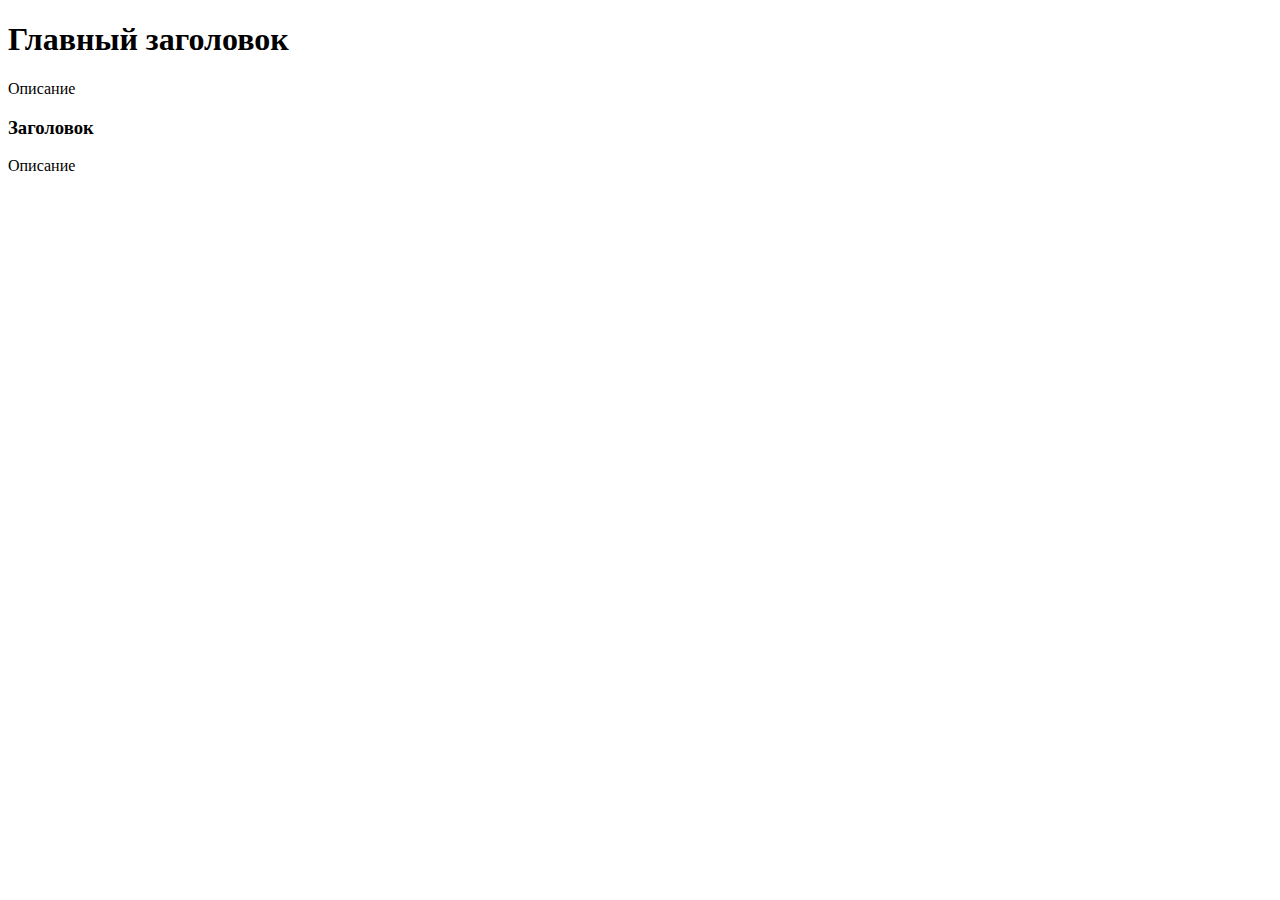
==== index.html @ 1e06ec3f "init commit" ====
<!DOCTYPE html>
<html lang="en">
<head>
    <meta charset="UTF-8">
    <title>Привет мир</title>
</head>
<body>
    <main>
        <div>
            <h1>Главный заголовок</h1>
            <p>Описание</p>
        </div>
        <div>
            <h3>Заголовок</h3>
            <p>Описание</p>
        </div>
    </main>
</body>
</html>
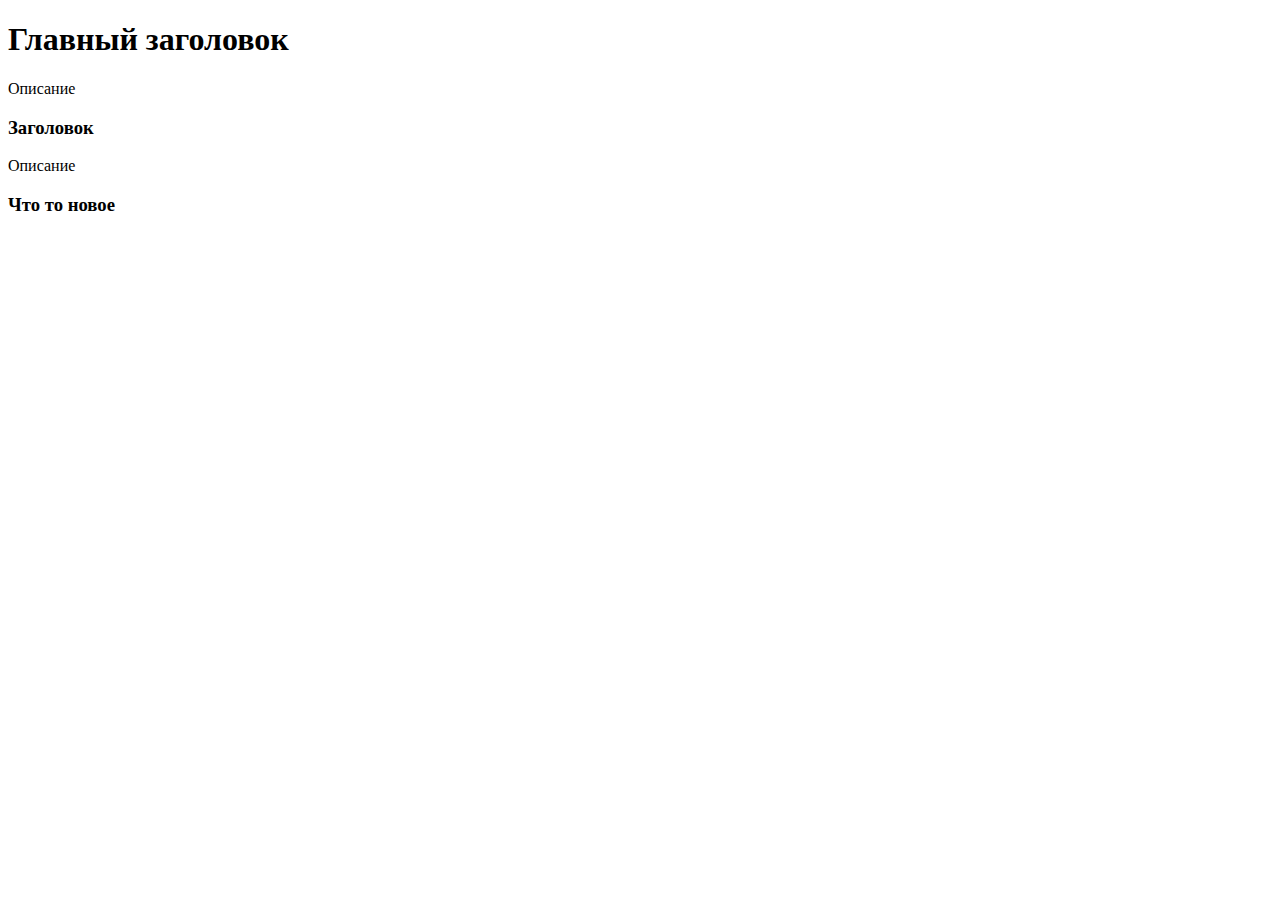
==== commit 3a390c51: "new changes" ====
--- a/index.html
+++ b/index.html
@@ -14,6 +14,7 @@
             <h3>Заголовок</h3>
             <p>Описание</p>
         </div>
+        <h3>Что то новое</h3>
     </main>
 </body>
 </html>
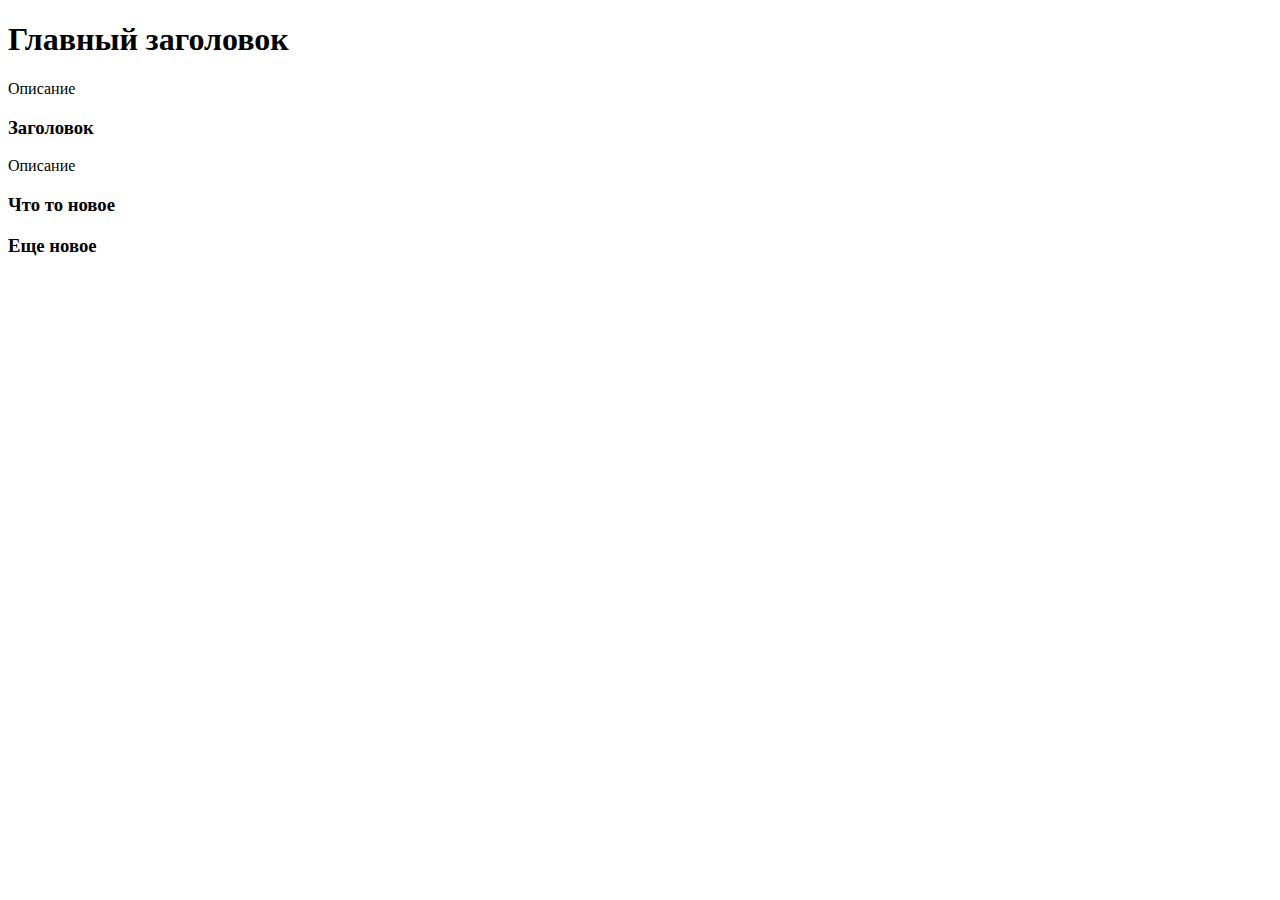
==== commit 3d33e3bf: "changes" ====
--- a/index.html
+++ b/index.html
@@ -15,6 +15,7 @@
             <p>Описание</p>
         </div>
         <h3>Что то новое</h3>
+        <h3>Еще новое</h3>
     </main>
 </body>
 </html>
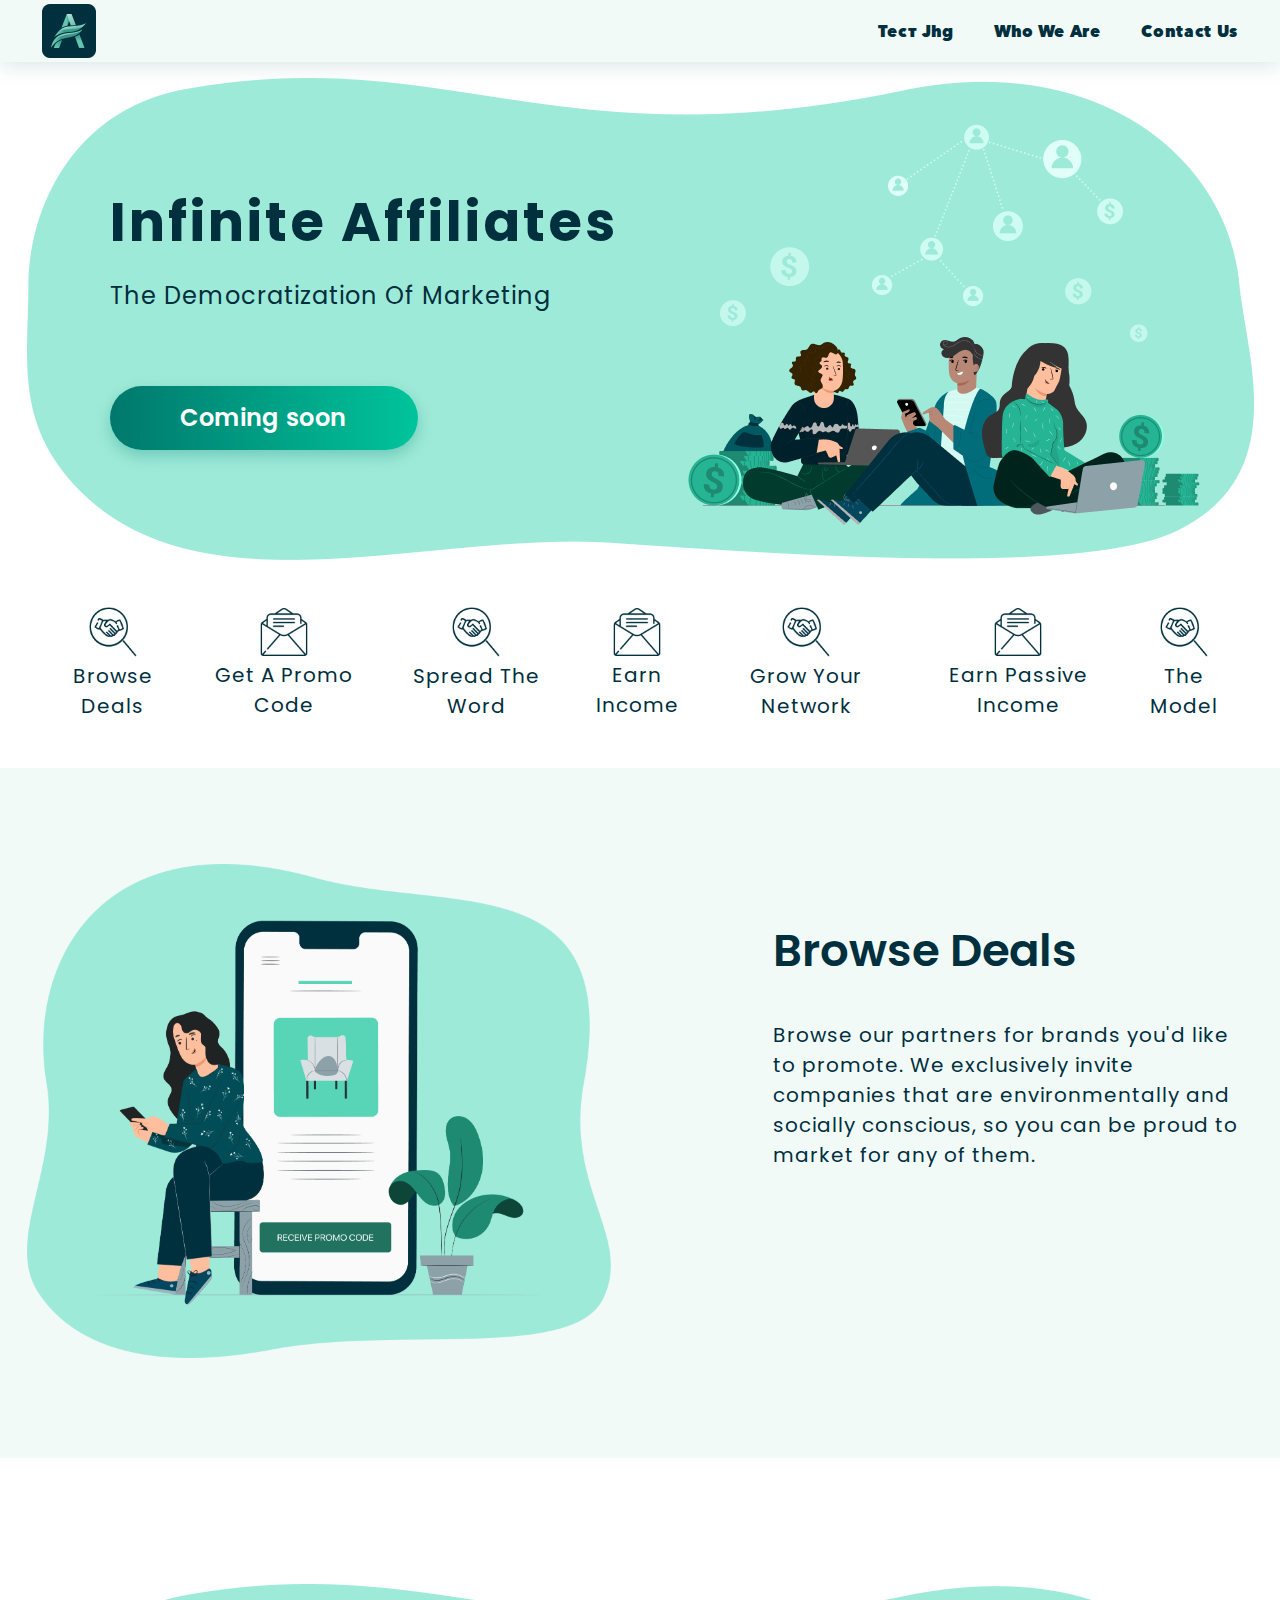
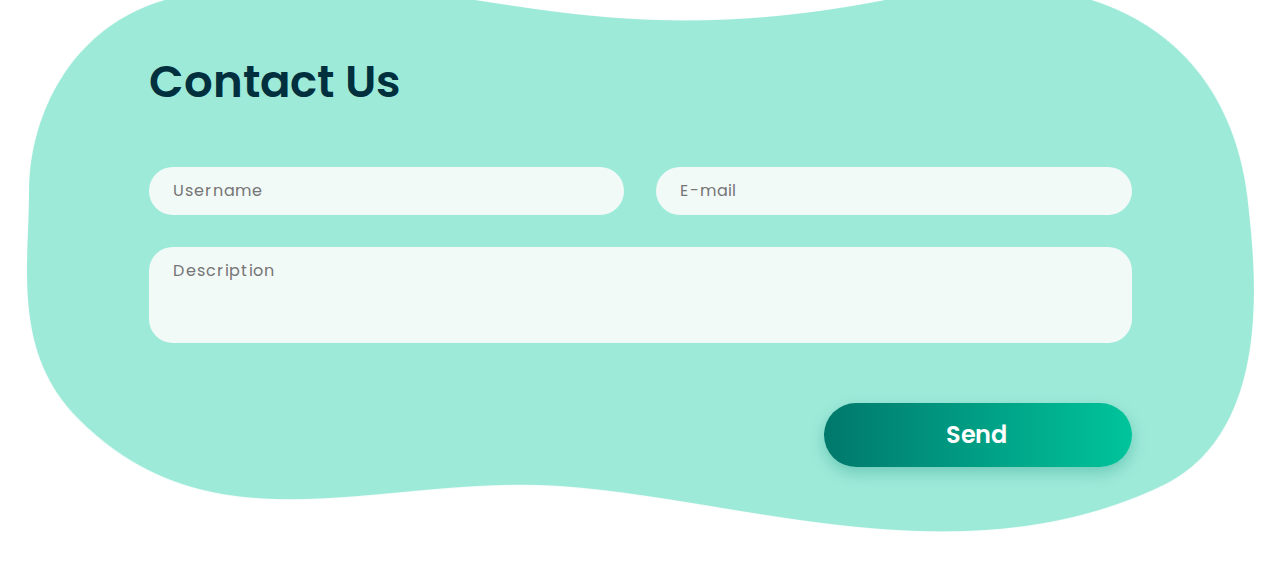
==== commit 26486104: "add templates and fonts" ====
--- a/index.html
+++ b/index.html
@@ -2,20 +2,162 @@
 <html lang="en">
 <head>
     <meta charset="UTF-8">
-    <title>Привет мир</title>
+    <meta name="viewport" content="width=device-width, initial-scale=1.0">
+    <title>Test Landing</title>
+    <link rel="stylesheet" href="./css/fonts.css">
+    <link href="https://fonts.googleapis.com/css2?family=Anton&family=Poppins:wght@300;500;600&display=swap" rel="stylesheet">
+    <link rel="stylesheet" href="./css/styles.css">
 </head>
 <body>
-    <main>
-        <div>
-            <h1>Главный заголовок</h1>
-            <p>Описание</p>
+<header class="header">
+    <div class="wrapper">
+        <div class="image-box">
+            <img src="./images/logo-sub.png" alt="site logo">
         </div>
-        <div>
-            <h3>Заголовок</h3>
-            <p>Описание</p>
+        <nav class="navigation">
+            <ul class="menu">
+                <li class="item">
+                    <a href="#" class="link">Тест jhg</a>
+                </li>
+                <li class="item">
+                    <a href="#" class="link">Who we are</a>
+                </li>
+                <li class="item">
+                    <a href="#" class="link">Contact Us</a>
+                </li>
+            </ul>
+        </nav>
+    </div>
+</header>
+
+<main>
+    <section class="promo">
+        <div class="promo__container">
+            <div class="promo__information">
+                <h1 class="promo__title">Infinite Affiliates</h1>
+                <p class="promo__description">The democratization of marketing</p>
+                <button class="promo__action">Coming soon</button>
+            </div>
+            <div class="promo__nav-elems">
+                <div class="promo__elem">
+                    <div class="promo__image-box">
+                        <img src="./images/promo/elem1.png" alt="button nav">
+                    </div>
+                    <div class="promo__elem-description">
+                        Browse deals
+                    </div>
+                </div>
+                <div class="promo__elem">
+                    <div class="promo__image-box">
+                        <img src="./images/promo/elem2.png" alt="button nav">
+                    </div>
+                    <div class="promo__elem-description">
+                        Get a promo code
+                    </div>
+                </div>
+                <div class="promo__elem">
+                    <div class="promo__image-box">
+                        <img src="./images/promo/elem1.png" alt="button nav">
+                    </div>
+                    <div class="promo__elem-description">
+                        Spread the word
+                    </div>
+                </div>
+                <div class="promo__elem">
+                    <div class="promo__image-box">
+                        <img src="./images/promo/elem2.png" alt="button nav">
+                    </div>
+                    <div class="promo__elem-description">
+                        Earn income
+                    </div>
+                </div>
+                <div class="promo__elem">
+                    <div class="promo__image-box">
+                        <img src="./images/promo/elem1.png" alt="button nav">
+                    </div>
+                    <div class="promo__elem-description">
+                        Grow your network
+                    </div>
+                </div>
+                <div class="promo__elem">
+                    <div class="promo__image-box">
+                        <img src="./images/promo/elem2.png" alt="button nav">
+                    </div>
+                    <div class="promo__elem-description">
+                        Earn Passive Income
+                    </div>
+                </div>
+                <div class="promo__elem">
+                    <div class="promo__image-box">
+                        <img src="./images/promo/elem1.png" alt="button nav">
+                    </div>
+                    <div class="promo__elem-description">
+                        The Model
+                    </div>
+                </div>
+            </div>
         </div>
-        <h3>Что то новое</h3>
-        <h3>Еще новое</h3>
-    </main>
+    </section>
+    <section class="services">
+        <div class="services__container">
+            <div class="services__elem">
+                <div class="services__image-wrap">
+                    <img class="services__image" src="./images/services/services1.png" alt="service image">
+                </div>
+                <div class="services__elem-promo">
+                    <h3 class="services__elem-title">Browse deals</h3>
+                    <p class="services__elem-description">Browse our partners for brands you'd like to promote.
+                        We exclusively invite companies that are environmentally and socially conscious, so you can
+                        be proud to market for any of them.</p>
+                </div>
+            </div>
+        </div>
+    </section>
+    <section class="callback">
+        <div class="callback__container">
+            <form class="callback__action">
+                <h3 class="callback__title">Contact us</h3>
+                <div class="callback__box">
+                    <input type="text" placeholder="Username" class="callback__field">
+                    <input type="email" placeholder="E-mail" class="callback__field">
+                </div>
+                <textarea class="callback__area" placeholder="Description"></textarea>
+                <div class="callback__checkboxes">
+                    <input type="checkbox">
+                    <input type="checkbox">
+                    <input type="checkbox">
+                    <input type="checkbox">
+                </div>
+                <div class="callback__radios">
+                    <input type="radio" name="radio">
+                    <input type="radio" name="radio">
+                    <input type="radio" name="radio">
+                    <input type="radio" name="radio">
+                </div>
+                <div class="callback__btn-wrap">
+                    <input class="callback__submit" disabled type="submit" value="Send">
+                </div>
+            </form>
+<!--            <form class="form2">-->
+<!--                <p>Check the social media sites you use.</p>-->
+<!--                <input type="checkbox" id="fb" name="answer1" checked value="Facebook">-->
+<!--                <label for="fb"><span></span>Facebook</label>-->
+<!--                <br>-->
+<!--                <input type="checkbox" id="tw" name="answer1" value="Twitter">-->
+<!--                <label for="tw"><span></span>Twitter</label>-->
+<!--                <br>-->
+<!--                <input type="checkbox" id="in" name="answer1" value="LinkedIn">-->
+<!--                <label for="in"><span></span>LinkedIn</label>-->
+
+<!--                <p>Can you speak more than one language?</p>-->
+<!--                <input type="radio" id="yes" name="answer2" value="Yes">-->
+<!--                <label for="yes"><span></span>Yes</label>-->
+<!--                <br>-->
+<!--                <input type="radio" id="no" name="answer2" value="No">-->
+<!--                <label for="no"><span></span>No</label>-->
+<!--            </form>-->
+        </div>
+    </section>
+</main>
 </body>
 </html>
--- a/css/fonts.css
+++ b/css/fonts.css
@@ -0,0 +1,26 @@
+@font-face {
+    font-family: 'Avenir-Regular';
+    src: url('../fonts/Avenir-Regular/AvenirNextCyr-Regular.woff2') format('woff2'),
+    url('../fonts/Avenir-Regular/AvenirNextCyr-Regular.woff') format('woff');
+    font-weight: normal;
+    font-style: normal;
+    font-display: swap;
+}
+
+@font-face {
+    font-family: 'Avenir-Bold';
+    src: url('../fonts/Avenir-Medium/AvenirNextCyr-Medium.woff2') format('woff2'),
+    url('../fonts/Avenir-Medium/AvenirNextCyr-Medium.woff') format('woff');
+    font-weight: normal;
+    font-style: normal;
+    font-display: swap;
+}
+
+@font-face {
+    font-family: 'Avenir-Extra';
+    src: url('../fonts/Avenir-Extra-Bold/AvenirNextCyr-Heavy.woff2') format('woff2'),
+    url('../fonts/Avenir-Extra-Bold/AvenirNextCyr-Heavy.woff') format('woff');
+    font-weight: normal;
+    font-style: normal;
+    font-display: swap;
+}
--- a/css/styles.css
+++ b/css/styles.css
@@ -0,0 +1,375 @@
+body {
+    margin: 0;
+}
+
+.header {
+    background: #F2FAF8;
+    box-shadow: 0 0 24px rgba(0, 97, 87, 0.2);
+}
+
+.wrapper {
+    display: flex;
+    justify-content: space-between;
+    align-items: center;
+    width: 1227px;
+    margin: 0 auto;
+    padding: 4px 15px;
+    box-sizing: border-box;
+}
+
+.image-box {
+    width: 54px;
+    height: 54px;
+}
+
+.image-box img {
+    width: 100%;
+    height: 100%;
+}
+
+.menu {
+    display: flex;
+    margin: 0;
+    padding: 0;
+    list-style: none;
+}
+
+.item {
+    margin-right: 40px;
+}
+
+.item:last-child {
+    margin-right: 0;
+}
+
+.link {
+    color: #002F3E;
+    font-family: 'Avenir-Extra', sans-serif;
+    font-style: normal;
+    font-size: 16px;
+    line-height: 24px;
+    letter-spacing: 0.35px;
+    text-transform: capitalize;
+    text-decoration: none;
+}
+
+table, td, th {
+    border: 1px solid black;
+}
+
+tr:nth-of-type(2n) {
+    background-color: red;
+}
+
+tr:nth-of-type(2n + 1) {
+    background-color: green;
+}
+
+tr:first-child {
+    background-color: transparent;
+}
+
+.for-table {
+    overflow:auto;
+}
+
+.for-table table {
+    width: 100%;
+}
+
+.promo__container {
+    width: 1227px;
+    margin: 0 auto;
+}
+
+.promo__information {
+    margin-top: 16px;
+    margin-bottom: 45px;
+    padding: 112px 83px;
+    box-sizing: border-box;
+    background-image: url("../images/promo/bg.png");
+    background-repeat: no-repeat;
+    background-size: contain;
+}
+
+.promo__title {
+    font-family: 'Poppins', sans-serif;
+    margin: 0 0 24px 0;
+    color: #002F3E;
+    font-style: normal;
+    font-weight: 700;
+    font-size: 54px;
+    line-height: 64px;
+    letter-spacing: 3px;
+}
+
+.promo__description {
+    font-family: 'Poppins', sans-serif;
+    margin: 0 0 72px 0;
+    color: #002F3E;
+    font-style: normal;
+    font-weight: 400;
+    font-size: 24px;
+    line-height: 36px;
+    letter-spacing: 1px;
+    text-transform: capitalize;
+}
+
+.promo__action {
+    display: flex;
+    align-items: center;
+    text-align: center;
+    width: 308px;
+    padding: 17px 70px;
+    box-sizing: border-box;
+    border: none;
+    background: linear-gradient(90deg, #006A63 -18.66%, #00D2A4 118.08%);
+    box-shadow: 0 6px 15px rgba(2, 128, 108, 0.3);
+    border-radius: 32px;
+    font-family: 'Poppins', sans-serif;
+    font-style: normal;
+    font-weight: 600;
+    font-size: 24px;
+    line-height: 30px;
+    letter-spacing: 0.35px;
+    color: #FFFFFF;
+}
+
+.promo__nav-elems {
+    display: flex;
+    justify-content: space-between;
+    align-items: center;
+    margin-bottom: 47px;
+    padding: 0 14px;
+    box-sizing: border-box;
+}
+
+.promo__elem {
+    display: flex;
+    flex-direction: column;
+    align-items: center;
+}
+
+.promo__image-box {
+    width: 48px;
+}
+
+.promo__image-box img {
+    width: 100%;
+}
+
+.promo__elem-description {
+    color: #002F3E;
+    font-family: 'Poppins', sans-serif;
+    font-style: normal;
+    font-weight: 400;
+    font-size: 20px;
+    line-height: 30px;
+    text-align: center;
+    letter-spacing: 1px;
+    text-transform: capitalize;
+}
+
+.services {
+    background: #F2FAF8;
+    padding: 96px 0;
+}
+
+.services__container {
+    max-width: 1227px;
+    width: 100%;
+    margin: 0 auto;
+}
+
+.services__elem {
+    display: flex;
+    justify-content: space-between;
+}
+
+.services__image-wrap {
+    width: 584px;
+}
+
+.services__image {
+    width: 100%;
+    transition: all 1s;
+}
+
+.services__image:hover {
+    transition: all 1s;
+    filter: grayscale(100%);
+}
+
+.services__elem-promo {
+    margin-top: 58px;
+    width: 481px;
+}
+
+.services__elem-title {
+    margin: 0 0 40px 0;
+    color: #002F3E;
+    font-family: 'Poppins', sans-serif;
+    font-style: normal;
+    font-weight: 600;
+    font-size: 45px;
+    line-height: 58px;
+    text-transform: capitalize;
+}
+
+.services__elem-description {
+    margin: 0;
+    color: #002F3E;
+    font-family: 'Poppins', sans-serif;
+    font-style: normal;
+    font-weight: 400;
+    font-size: 20px;
+    line-height: 30px;
+    letter-spacing: 1px;
+}
+
+.callback {
+    margin-top: 126px;
+}
+
+.callback__container {
+    max-width: 1227px;
+    width: 100%;
+    margin: 0 auto;
+    padding: 69px 122px 113px;
+    box-sizing: border-box;
+    background-image: url("../images/callback/bg.png");
+    background-size: contain;
+    background-repeat: no-repeat;
+}
+
+.callback__title {
+    margin: 0 0 56px 0;
+    color: #002F3E;
+    font-family: 'Poppins', sans-serif;
+    font-style: normal;
+    font-weight: 600;
+    font-size: 45px;
+    line-height: 58px;
+    text-transform: capitalize;
+}
+
+.callback__box {
+    display: flex;
+    align-items: center;
+    margin-bottom: 32px;
+}
+
+.callback__field {
+    width: calc(50% - 16px);
+    height: 48px;
+    padding-left: 24px;
+    box-sizing: border-box;
+    background: #F2FAF8;
+    border-radius: 24px;
+    outline: none;
+    border: none;
+    margin-right: 32px;
+    color: #8CA1A8;
+    font-family: 'Poppins', sans-serif;
+    font-style: normal;
+    font-weight: 400;
+    font-size: 16px;
+    line-height: 24px;
+    letter-spacing: 1px;
+}
+
+.callback__field:last-child {
+    margin-right: 0;
+}
+
+.callback__area {
+    width: 100%;
+    height: 96px;
+    margin-bottom: 56px;
+    padding: 12px 24px;
+    box-sizing: border-box;
+    background: #F2FAF8;
+    border-radius: 24px;
+    color: #8CA1A8;
+    font-family: 'Poppins', sans-serif;
+    font-style: normal;
+    font-weight: 400;
+    font-size: 16px;
+    line-height: 24px;
+    letter-spacing: 1px;
+    border: none;
+    outline: none;
+    resize: none;
+}
+
+.callback__btn-wrap {
+    display: flex;
+    justify-content: flex-end;
+}
+
+.callback__submit {
+    width: 308px;
+    height: 64px;
+    background: linear-gradient(90deg, #006A63 -18.66%, #00D2A4 118.08%);
+    box-shadow: 0 6px 15px rgba(2, 128, 108, 0.3);
+    border-radius: 32px;
+    color: #FFFFFF;
+    font-family: 'Poppins';
+    font-style: normal;
+    font-weight: 600;
+    font-size: 24px;
+    line-height: 30px;
+    letter-spacing: 0.35px;
+    border: none;
+    outline: none;
+}
+
+.form2 {
+    background: rgb(60, 92, 170);
+    font-family: Open Sans, sans-serif;
+}
+p, label {
+    color: #fff;
+    font-size: 16pt;
+}
+
+/* Hide original inputs */
+input[type=checkbox], input[type=radio] {
+    display: none;
+}
+
+/* Checkboxes */
+input[type=checkbox] + label span {
+    border: 1px solid #fff;
+    font-size: 24pt;
+    display: inline-block;
+    width: 20px;
+    height: 20px;
+    line-height: 0.25em;
+    margin: 4px 8px 8px 8px;
+    padding: 2px;
+    text-align: center;
+    vertical-align: middle;
+}
+input[type=checkbox]:checked + label span::after {
+    content: "\2713";
+}
+
+/* Radio buttons */
+input[type=radio] + label span {
+    border: 1px solid #fff;
+    border-radius: 50%;
+    font-size: 40pt;
+    display: inline-block;
+    width: 20px;
+    height: 20px;
+    line-height: 0.35em;
+    margin: 4px 8px 8px 8px;
+    padding: 2px;
+    text-align: center;
+    vertical-align: middle;
+
+}
+input[type=radio]:checked + label span {
+    background: #fff;
+}
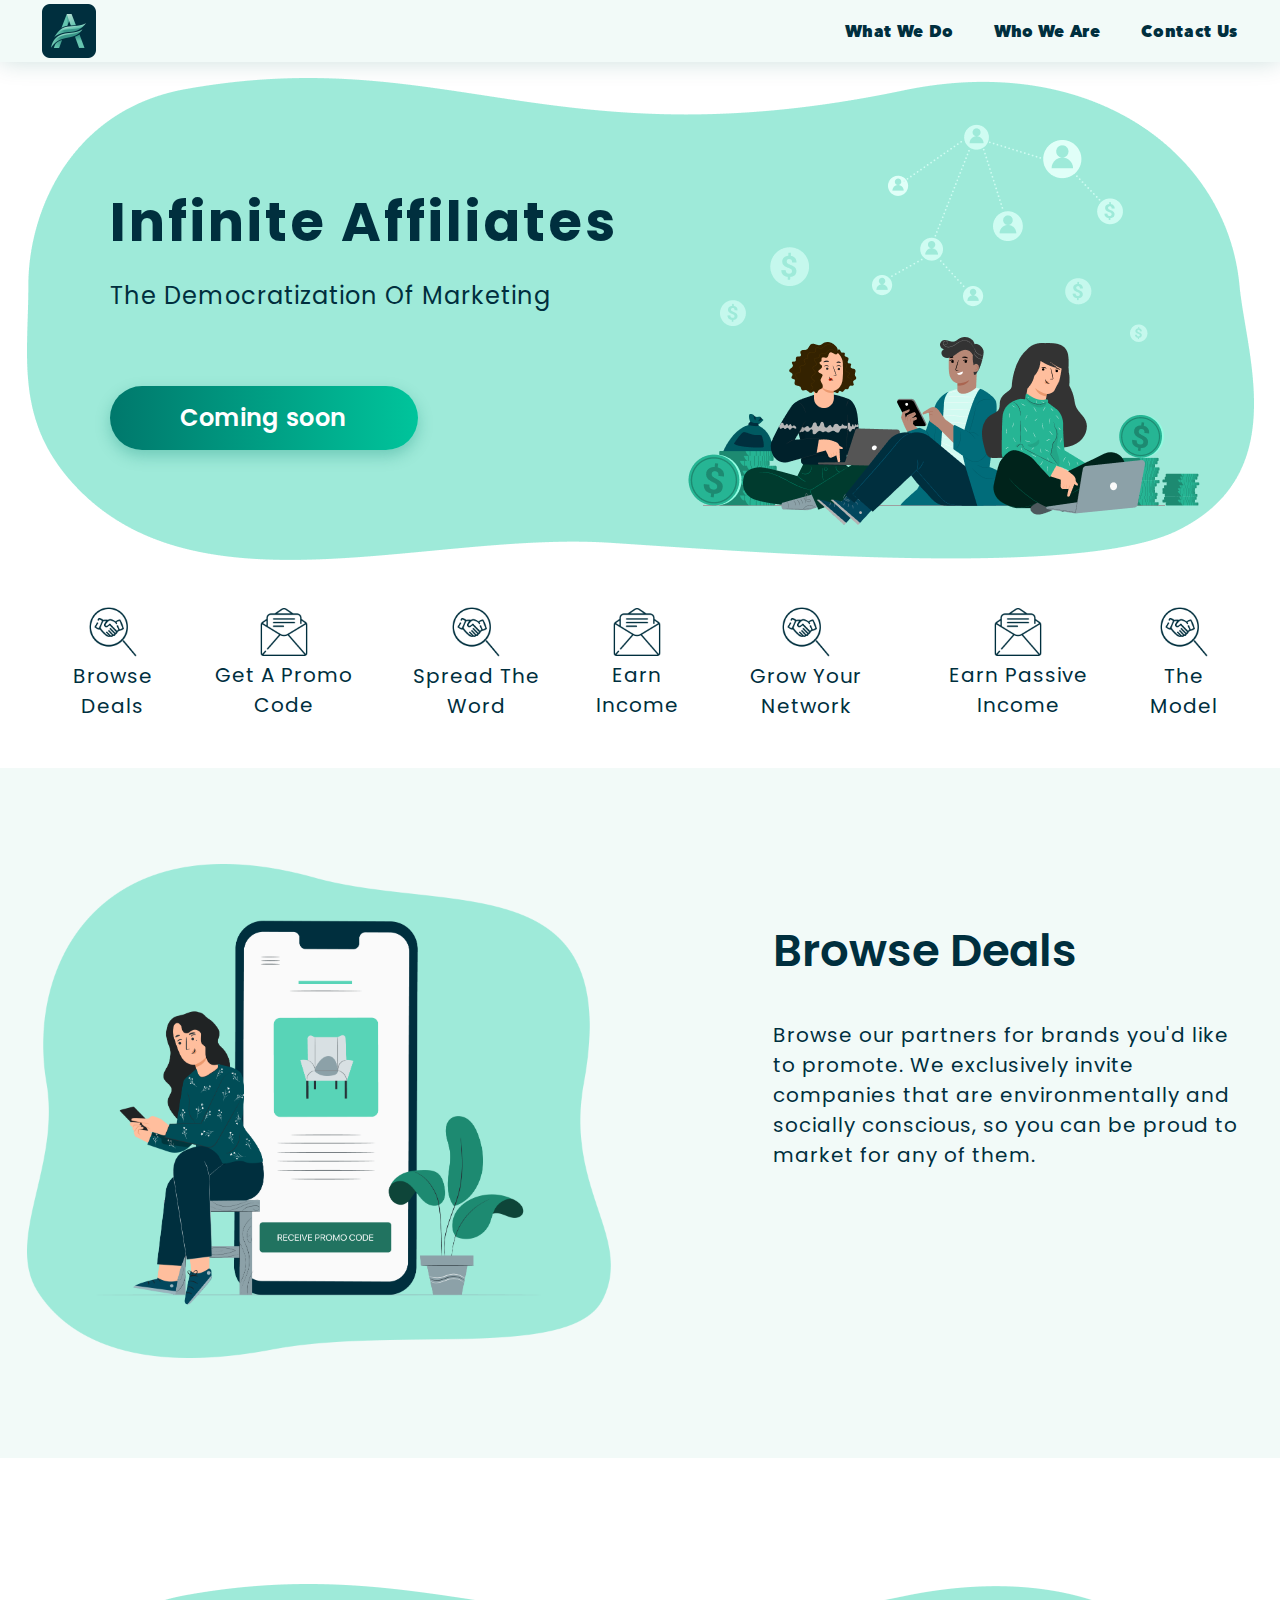
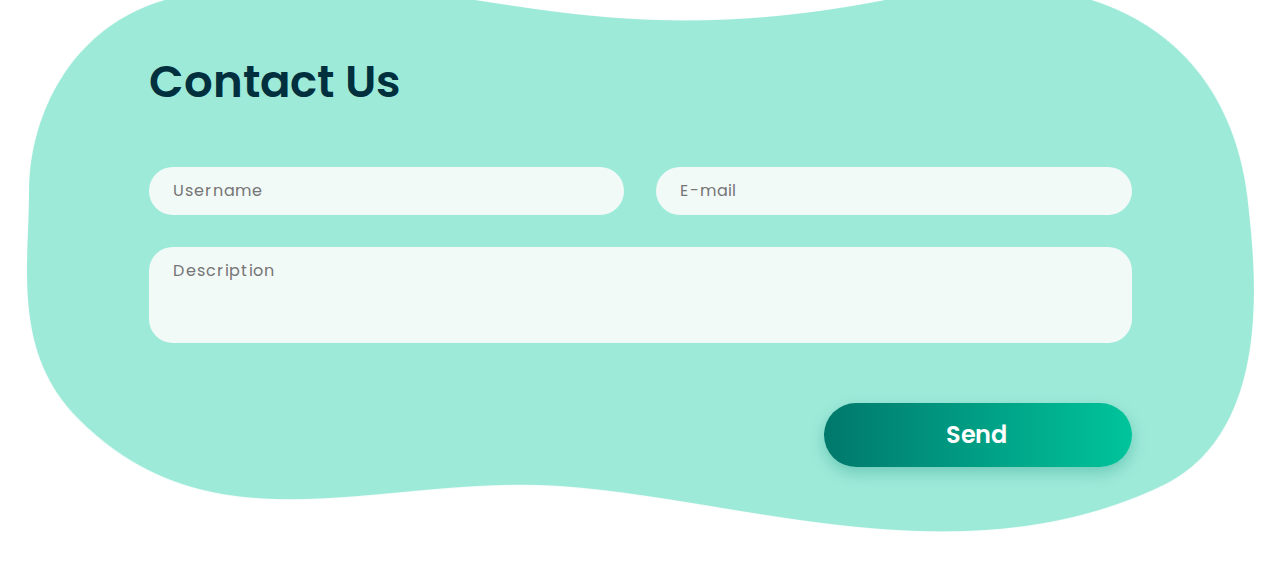
==== commit 2d0054b0: "fix header link" ====
--- a/index.html
+++ b/index.html
@@ -17,7 +17,7 @@
         <nav class="navigation">
             <ul class="menu">
                 <li class="item">
-                    <a href="#" class="link">Тест jhg</a>
+                    <a href="#" class="link">What we do</a>
                 </li>
                 <li class="item">
                     <a href="#" class="link">Who we are</a>
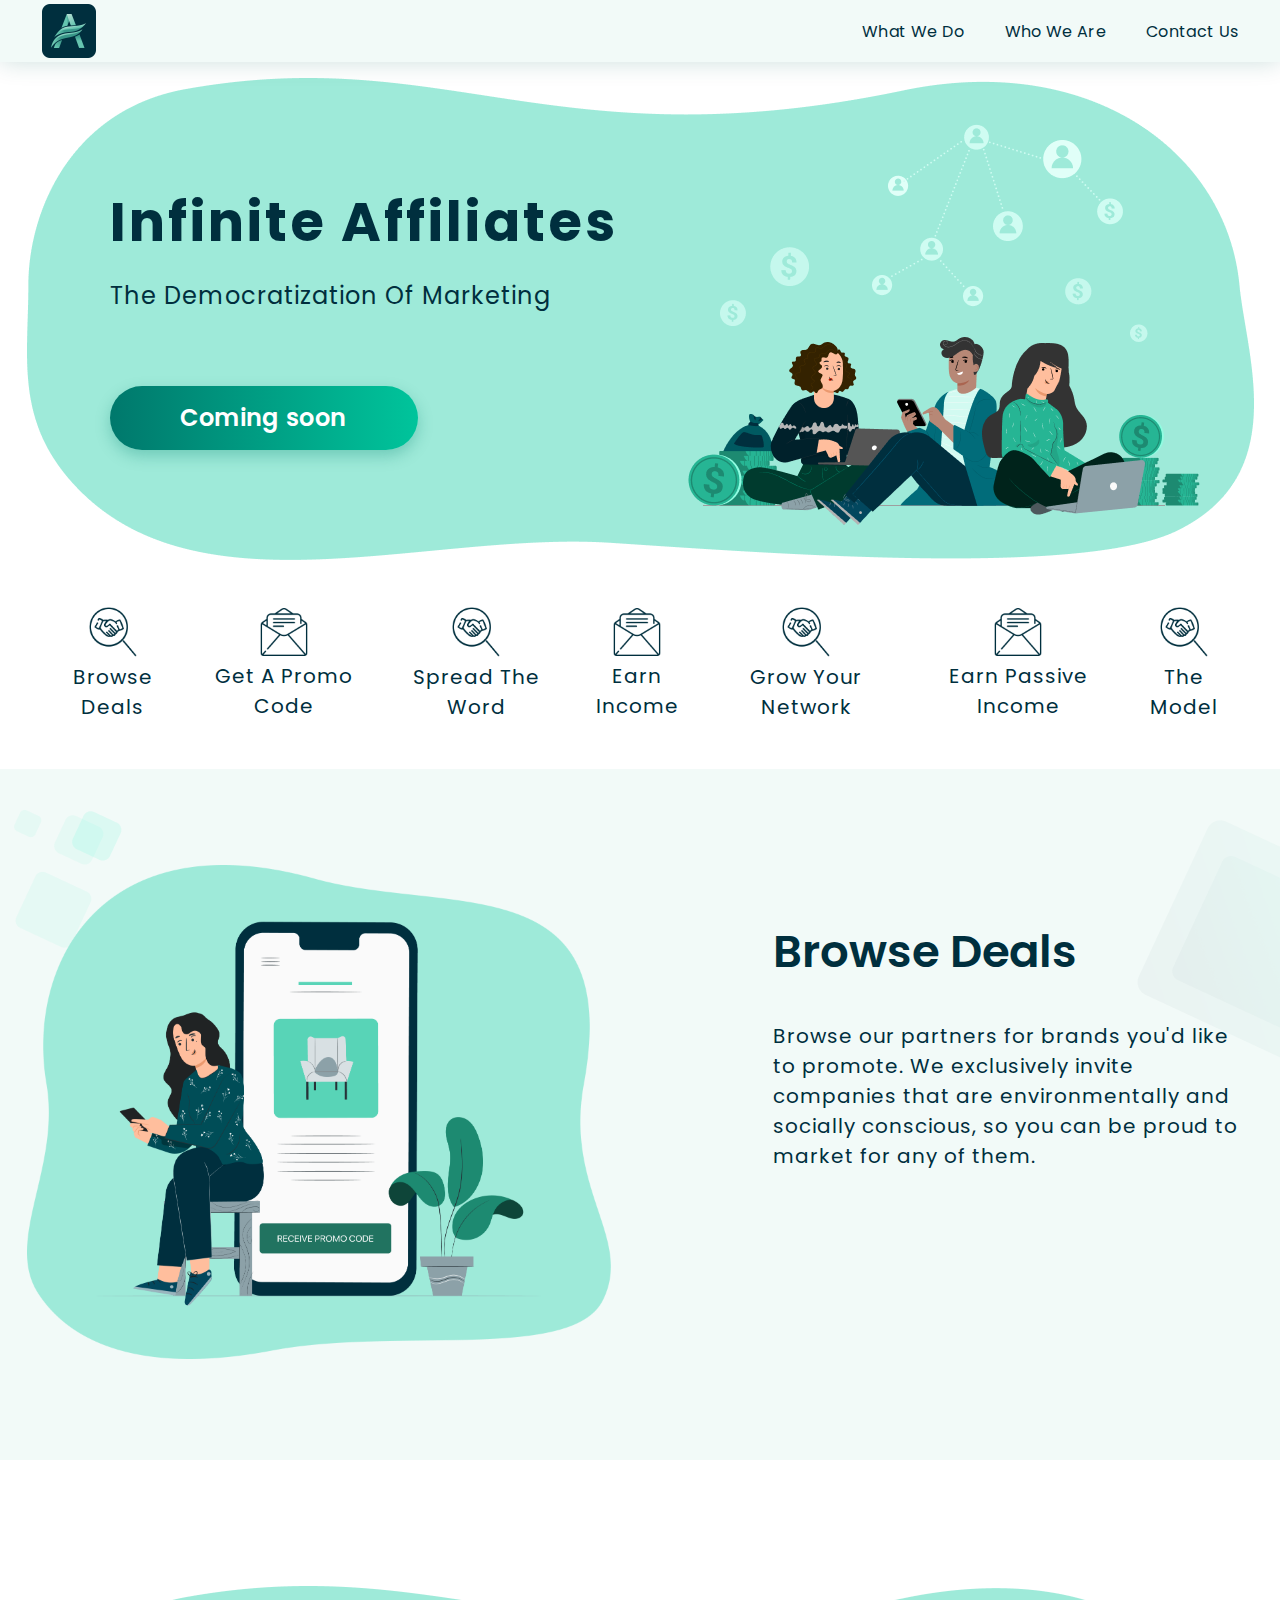
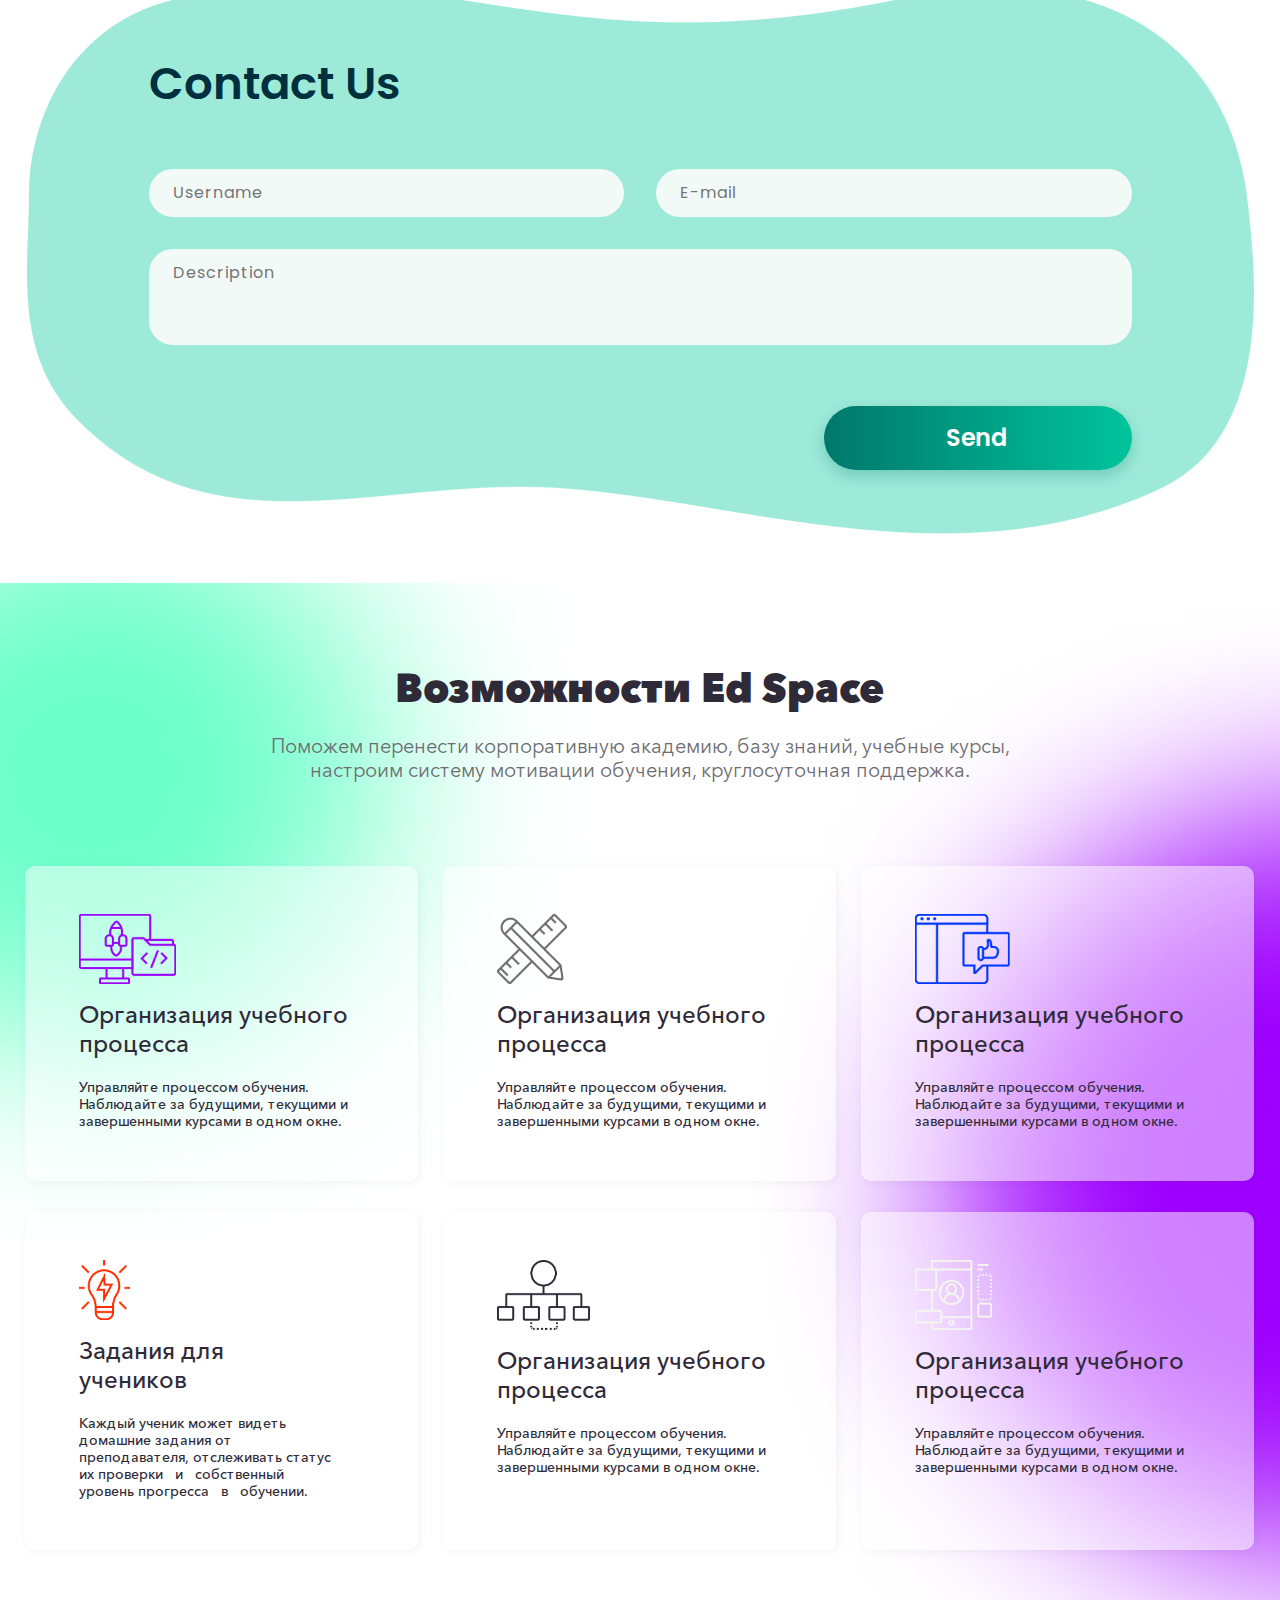
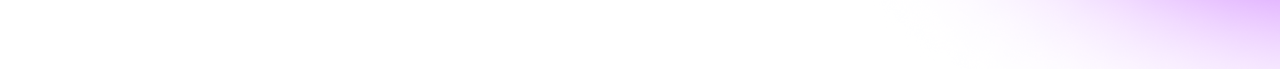
==== commit 719d77b1: "last work" ====
--- a/index.html
+++ b/index.html
@@ -5,35 +5,45 @@
     <meta name="viewport" content="width=device-width, initial-scale=1.0">
     <title>Test Landing</title>
     <link rel="stylesheet" href="./css/fonts.css">
-    <link href="https://fonts.googleapis.com/css2?family=Anton&family=Poppins:wght@300;500;600&display=swap" rel="stylesheet">
+    <link href="https://fonts.googleapis.com/css2?family=Anton&family=Poppins:wght@300;500;600&display=swap"
+          rel="stylesheet">
     <link rel="stylesheet" href="./css/styles.css">
 </head>
-<body>
+<body class="body">
 <header class="header">
-    <div class="wrapper">
-        <div class="image-box">
-            <img src="./images/logo-sub.png" alt="site logo">
-        </div>
-        <nav class="navigation">
-            <ul class="menu">
-                <li class="item">
-                    <a href="#" class="link">What we do</a>
+    <div class="header__container">
+        <div class="header__logo-wrap">
+            <img class="header__logo" src="./images/logo-sub.png" alt="site logo">
+        </div>
+        <nav class="header__navigation">
+            <ul class="header__menu">
+                <li class="header__item">
+                    <a href="#" class="header__link">What we do</a>
                 </li>
-                <li class="item">
-                    <a href="#" class="link">Who we are</a>
+                <li class="header__item">
+                    <a href="#" class="header__link">Who we are</a>
                 </li>
-                <li class="item">
-                    <a href="#" class="link">Contact Us</a>
+                <li class="header__item">
+                    <a href="#" class="header__link">Contact Us</a>
                 </li>
             </ul>
         </nav>
+<!--        <div class="menu">-->
+<!--            <div class="bar"></div>-->
+<!--            <div class="bar"></div>-->
+<!--            <div class="bar"></div>-->
+<!--        </div>-->
     </div>
 </header>
 
-<main>
+<main class="main">
     <section class="promo">
         <div class="promo__container">
             <div class="promo__information">
+                <div class="promo__mobile">
+                    <img src="./images/mobile-bg.png" alt="mobile img">
+                </div>
+
                 <h1 class="promo__title">Infinite Affiliates</h1>
                 <p class="promo__description">The democratization of marketing</p>
                 <button class="promo__action">Coming soon</button>
@@ -41,10 +51,26 @@
             <div class="promo__nav-elems">
                 <div class="promo__elem">
                     <div class="promo__image-box">
+                        <img class="promo__elem-image" src="./images/promo/elem1.png" alt="button nav">
+                    </div>
+                    <div class="promo__elem-description">
+                        Browse deals
+                    </div>
+                </div>
+                <div class="promo__elem">
+                    <div class="promo__image-box">
+                        <img src="./images/promo/elem2.png" alt="button nav">
+                    </div>
+                    <div class="promo__elem-description">
+                        Get a promo code
+                    </div>
+                </div>
+                <div class="promo__elem">
+                    <div class="promo__image-box">
                         <img src="./images/promo/elem1.png" alt="button nav">
                     </div>
                     <div class="promo__elem-description">
-                        Browse deals
+                        Spread the word
                     </div>
                 </div>
                 <div class="promo__elem">
@@ -52,7 +78,7 @@
                         <img src="./images/promo/elem2.png" alt="button nav">
                     </div>
                     <div class="promo__elem-description">
-                        Get a promo code
+                        Earn income
                     </div>
                 </div>
                 <div class="promo__elem">
@@ -60,7 +86,7 @@
                         <img src="./images/promo/elem1.png" alt="button nav">
                     </div>
                     <div class="promo__elem-description">
-                        Spread the word
+                        Grow your network
                     </div>
                 </div>
                 <div class="promo__elem">
@@ -68,7 +94,7 @@
                         <img src="./images/promo/elem2.png" alt="button nav">
                     </div>
                     <div class="promo__elem-description">
-                        Earn income
+                        Earn Passive Income
                     </div>
                 </div>
                 <div class="promo__elem">
@@ -76,22 +102,6 @@
                         <img src="./images/promo/elem1.png" alt="button nav">
                     </div>
                     <div class="promo__elem-description">
-                        Grow your network
-                    </div>
-                </div>
-                <div class="promo__elem">
-                    <div class="promo__image-box">
-                        <img src="./images/promo/elem2.png" alt="button nav">
-                    </div>
-                    <div class="promo__elem-description">
-                        Earn Passive Income
-                    </div>
-                </div>
-                <div class="promo__elem">
-                    <div class="promo__image-box">
-                        <img src="./images/promo/elem1.png" alt="button nav">
-                    </div>
-                    <div class="promo__elem-description">
                         The Model
                     </div>
                 </div>
@@ -99,8 +109,15 @@
         </div>
     </section>
     <section class="services">
-        <div class="services__container">
-            <div class="services__elem">
+        <div class="services__elem">
+            <div class="services__figure services__figure--rect1">
+                <img src="./images/services/block1/rect1.png" alt="rect img">
+            </div>
+            <div class="services__figure services__figure--rect2">
+                <img src="./images/services/block1/rect2.png" alt="rect img">
+            </div>
+            <div class="services__container">
+                <h3 class="services__elem-title services__elem-title--mobile">Browse deals</h3>
                 <div class="services__image-wrap">
                     <img class="services__image" src="./images/services/services1.png" alt="service image">
                 </div>
@@ -138,24 +155,87 @@
                     <input class="callback__submit" disabled type="submit" value="Send">
                 </div>
             </form>
-<!--            <form class="form2">-->
-<!--                <p>Check the social media sites you use.</p>-->
-<!--                <input type="checkbox" id="fb" name="answer1" checked value="Facebook">-->
-<!--                <label for="fb"><span></span>Facebook</label>-->
-<!--                <br>-->
-<!--                <input type="checkbox" id="tw" name="answer1" value="Twitter">-->
-<!--                <label for="tw"><span></span>Twitter</label>-->
-<!--                <br>-->
-<!--                <input type="checkbox" id="in" name="answer1" value="LinkedIn">-->
-<!--                <label for="in"><span></span>LinkedIn</label>-->
-
-<!--                <p>Can you speak more than one language?</p>-->
-<!--                <input type="radio" id="yes" name="answer2" value="Yes">-->
-<!--                <label for="yes"><span></span>Yes</label>-->
-<!--                <br>-->
-<!--                <input type="radio" id="no" name="answer2" value="No">-->
-<!--                <label for="no"><span></span>No</label>-->
-<!--            </form>-->
+            <!--            <form class="form2">-->
+            <!--                <p>Check the social media sites you use.</p>-->
+            <!--                <input type="checkbox" id="fb" name="answer1" checked value="Facebook">-->
+            <!--                <label for="fb"><span></span>Facebook</label>-->
+            <!--                <br>-->
+            <!--                <input type="checkbox" id="tw" name="answer1" value="Twitter">-->
+            <!--                <label for="tw"><span></span>Twitter</label>-->
+            <!--                <br>-->
+            <!--                <input type="checkbox" id="in" name="answer1" value="LinkedIn">-->
+            <!--                <label for="in"><span></span>LinkedIn</label>-->
+
+            <!--                <p>Can you speak more than one language?</p>-->
+            <!--                <input type="radio" id="yes" name="answer2" value="Yes">-->
+            <!--                <label for="yes"><span></span>Yes</label>-->
+            <!--                <br>-->
+            <!--                <input type="radio" id="no" name="answer2" value="No">-->
+            <!--                <label for="no"><span></span>No</label>-->
+            <!--            </form>-->
+        </div>
+    </section>
+    <section class="possibilities">
+        <div class="possibilities__circle-first"></div>
+        <div class="possibilities__circle"></div>
+        <div class="possibilities__container">
+           <h3 class="possibilities__title">Возможности Ed Space</h3>
+            <p class="possibilities__description">Поможем перенести корпоративную академию, базу знаний,
+                учебные курсы, настроим систему мотивации обучения, круглосуточная поддержка.</p>
+            <div class="possibilities__cards cards">
+                <div class="cards__elem">
+                    <div class="cards__image-wrap">
+                        <img class="cards__image" src="./images/possibilities/Frame1.png" alt="card image">
+                    </div>
+                    <h3 class="cards__title">Организация учебного процесса</h3>
+                    <p class="cards__description">Управляйте процессом обучения.
+                        Наблюдайте за будущими, текущими и завершенными курсами в одном окне. </p>
+                </div>
+                <div class="cards__elem">
+                    <div class="cards__image-wrap">
+                        <img class="cards__image" src="./images/possibilities/Frame2.png" alt="card image">
+                    </div>
+                    <h3 class="cards__title">Организация учебного процесса</h3>
+                    <p class="cards__description">Управляйте процессом обучения.
+                        Наблюдайте за будущими, текущими и завершенными курсами в одном окне. </p>
+                </div>
+                <div class="cards__elem">
+                    <div class="cards__image-wrap">
+                        <img class="cards__image" src="./images/possibilities/Frame3.png" alt="card image">
+                    </div>
+                    <h3 class="cards__title">Организация учебного процесса</h3>
+                    <p class="cards__description">Управляйте процессом обучения.
+                        Наблюдайте за будущими, текущими и завершенными курсами в одном окне. </p>
+                </div>
+                <div class="cards__elem">
+                    <div class="cards__image-wrap cards__image-wrap--xs">
+                        <img class="cards__image" src="./images/possibilities/Frame4.png" alt="card image">
+                    </div>
+                    <h3 class="cards__title" style="max-width: 255px">Задания для
+                        учеников</h3>
+                    <p class="cards__description" style="max-width: 260px">Каждый ученик может видеть домашние задания
+                        от преподавателя, отслеживать статус их проверки
+                        &nbsp;&nbsp;и&nbsp;&nbsp; собственный уровень прогресса
+                        &nbsp;&nbsp;в&nbsp;&nbsp; обучении. </p>
+                </div>
+                <div class="cards__elem">
+                    <div class="cards__image-wrap">
+                        <img class="cards__image" src="./images/possibilities/Frame5.png" alt="card image">
+                    </div>
+                    <h3 class="cards__title">Организация учебного процесса</h3>
+                    <p class="cards__description">Управляйте процессом обучения.
+                        Наблюдайте за будущими, текущими и завершенными курсами в одном окне. </p>
+                </div>
+                <div class="cards__elem">
+                    <div class="cards__image-wrap">
+                        <img class="cards__image" src="./images/possibilities/Frame6.png" alt="card image">
+                    </div>
+                    <h3 class="cards__title">Организация учебного процесса</h3>
+                    <p class="cards__description">Управляйте процессом обучения.
+                        Наблюдайте за будущими, текущими и завершенными курсами в одном окне. </p>
+                </div>
+            </div>
+
         </div>
     </section>
 </main>
--- a/css/styles.css
+++ b/css/styles.css
@@ -2,83 +2,66 @@
     margin: 0;
 }
 
+html {
+    font-size: 20px;
+}
+
 .header {
+    position: relative;
     background: #F2FAF8;
     box-shadow: 0 0 24px rgba(0, 97, 87, 0.2);
 }
 
-.wrapper {
+.header__container {
     display: flex;
     justify-content: space-between;
     align-items: center;
-    width: 1227px;
+    max-width: 1227px;
+    width: 100%;
     margin: 0 auto;
     padding: 4px 15px;
     box-sizing: border-box;
 }
 
-.image-box {
+.header__logo-wrap {
     width: 54px;
     height: 54px;
 }
 
-.image-box img {
+.header__logo {
     width: 100%;
     height: 100%;
 }
 
-.menu {
+.header__menu {
     display: flex;
     margin: 0;
     padding: 0;
     list-style: none;
 }
 
-.item {
+.header__item {
     margin-right: 40px;
 }
 
-.item:last-child {
+.header__item:last-child {
     margin-right: 0;
 }
 
-.link {
+.header__link {
     color: #002F3E;
-    font-family: 'Avenir-Extra', sans-serif;
-    font-style: normal;
-    font-size: 16px;
+    font-family: 'Poppins', sans-serif;
+    font-style: normal;
+    font-size: 0.8rem;
     line-height: 24px;
     letter-spacing: 0.35px;
     text-transform: capitalize;
     text-decoration: none;
 }
 
-table, td, th {
-    border: 1px solid black;
-}
-
-tr:nth-of-type(2n) {
-    background-color: red;
-}
-
-tr:nth-of-type(2n + 1) {
-    background-color: green;
-}
-
-tr:first-child {
-    background-color: transparent;
-}
-
-.for-table {
-    overflow:auto;
-}
-
-.for-table table {
-    width: 100%;
-}
-
 .promo__container {
-    width: 1227px;
+    max-width: 1227px;
+    width: 100%;
     margin: 0 auto;
 }
 
@@ -90,6 +73,16 @@
     background-image: url("../images/promo/bg.png");
     background-repeat: no-repeat;
     background-size: contain;
+}
+
+.promo__mobile {
+    display: none;
+    max-width: 360px;
+    width: 100%;
+}
+
+.promo__mobile img {
+    width: 100%;
 }
 
 .promo__title {
@@ -173,31 +166,47 @@
 .services {
     background: #F2FAF8;
     padding: 96px 0;
+    overflow: hidden;
 }
 
 .services__container {
+    position: relative;
+    display: flex;
+    justify-content: space-between;
     max-width: 1227px;
     width: 100%;
     margin: 0 auto;
 }
 
 .services__elem {
-    display: flex;
-    justify-content: space-between;
+    position: relative;
+}
+
+.services__figure {
+    position: absolute;
+}
+
+.services__figure--rect1 {
+    top: -96px;
+    left: 0;
+    width: 145px;
+    height: 145px;
+}
+
+.services__figure--rect2 {
+    top: -96px;
+    right: -76px;
+    width: 270px;
+    height: 270px;
 }
 
 .services__image-wrap {
-    width: 584px;
+    max-width: 584px;
+    width: 100%;
 }
 
 .services__image {
     width: 100%;
-    transition: all 1s;
-}
-
-.services__image:hover {
-    transition: all 1s;
-    filter: grayscale(100%);
 }
 
 .services__elem-promo {
@@ -373,3 +382,254 @@
 input[type=radio]:checked + label span {
     background: #fff;
 }
+
+
+.possibilities {
+    position: relative;
+    overflow: hidden;
+}
+
+.possibilities__circle-first {
+    position: absolute;
+    top: -321px;
+    left: -427px;
+    z-index: -1;
+    width: 1056px;
+    height: 1021px;
+    background-image: url("../images/possibilities/bg-1.png");
+    background-repeat: no-repeat;
+    background-size: contain;
+}
+
+.possibilities__circle {
+    position: absolute;
+    right: 0;
+    z-index: -1;
+    width: 1251px;
+    height: 1200px;
+    background-image: url(../images/possibilities/bg-2.png);
+    background-repeat: no-repeat;
+    background-size: contain;
+    background-position-x: 697px;
+
+
+}
+
+
+.possibilities__container {
+    max-width: 1230px;
+    width: 100%;
+    margin: 0 auto;
+    padding: 82px 0 88px 0;
+    box-sizing: border-box;
+}
+
+.possibilities__title {
+    margin: 0 0 23px 0;
+    color: #2F2A37;
+    font-size: 40px;
+    font-family: 'Avenir-Extra', sans-serif;
+    font-weight: 800;
+    line-height: 115%;
+    text-align: center;
+}
+
+.possibilities__description {
+    margin: 0 0 84px 0;
+    padding: 0 230px;
+    color: #6E6C72;
+    font-size: 20px;
+    font-family: 'Avenir-Regular', sans-serif;
+    line-height: 120%;
+    text-align: center;
+}
+
+.cards {
+    display: flex;
+    flex-wrap: wrap;
+}
+
+.cards__elem {
+    width: calc(33% - 13px);
+    margin-right: 25px;
+    margin-bottom: 31px;
+    padding: 48px 60px 37px 54px;
+    box-sizing: border-box;
+    box-shadow: 2px 2px 8px 1px rgba(0, 0, 0, 0.04);
+    border-radius: 10px;
+    background: rgba(255,255,255, 0.5);
+}
+
+/*.cards__elem:nth-of-type(3) {*/
+/*    background: rgb(158,0,255);*/
+/*    background: linear-gradient(118deg, rgba(158,0,255,1) 0%, rgba(255,255,255,1) 91%, rgba(255,255,255,1) 100%);*/
+/*}*/
+
+/*.cards__elem:nth-of-type(6) {*/
+/*    background: rgb(158,0,255);*/
+/*    background: linear-gradient(180deg, rgba(158,0,255,1) 0%, rgba(255,255,255,1) 91%, rgba(255,255,255,1) 100%);*/
+/*}*/
+
+
+
+.cards__elem:nth-of-type(3n) {
+    margin-right: 0;
+}
+
+.cards__image-wrap {
+    height: 70px;
+    margin: 0 0 17px 0;
+}
+
+.cards__image-wrap--xs {
+    height: 60px;
+}
+
+.cards__image {
+    height: 100%;
+}
+
+.cards__title {
+    margin: 0 0 21px 0;
+    color: #2F2A37;
+    font-size: 1.2em;
+    font-family: 'Avenir-Bold', sans-serif;
+    font-weight: 500;
+    line-height: 120%;
+}
+
+.cards__description {
+    color: #2F2A37;
+    font-size: 14px;
+    font-family: 'Avenir-Bold', sans-serif;
+    font-weight: 500;
+    line-height: 120%;
+}
+
+.menu {
+    display: none;
+    position: absolute;
+    width: 56px;
+    top: 40px;
+    right: 15px;
+    transform: translate(-50%, -50%);
+    font-size: 62px;
+    font-family:'Josefin Sans', sans-serif;
+    color: #000000;
+    cursor: pointer;
+}
+.menu::before,
+.menu::after {
+    position: absolute;
+    transition: 0.4s ease;
+    opacity: 0;
+    pointer-events: none;
+}
+.menu:before {
+    content: "M \00a0 \00a0 \00a0 \00a0 \00a0U";
+    top: -60px;
+    left: -100%;
+    width: 215px;
+}
+.menu:after {
+    content: "N";
+    top: 50px;
+    left: 96%;
+}
+.menu:hover::before,
+.menu:hover::after {
+    top: -4.3px;
+    opacity: 1;
+    transition: 0.2s ease, opacity 0.17s 0.03s ease-in;
+}
+
+.bar {
+    width: 80%;
+    height: 3px;
+    background: black;
+    margin: 0 auto 9px;
+    transition: transform 0.4s ease;
+}
+
+.services__elem-title--mobile {
+    display: none;
+}
+
+@media screen and (max-width: 650px){
+    .header__menu {
+        display: none;
+    }
+
+    .menu {
+        display: inline-block;
+    }
+
+    .promo__mobile {
+        display: block;
+        margin-bottom: 67px;
+    }
+
+    .promo__information {
+        display: flex;
+        flex-wrap: wrap;
+        justify-content: center;
+        padding: 10px;
+        background-image: none;
+    }
+
+    .promo__title {
+        font-size: 32px;
+        font-style: normal;
+        font-weight: 700;
+        line-height: 41.6px;
+        letter-spacing: 3px;
+        text-align: center;
+    }
+
+    .promo__description {
+        margin-bottom: 46px;
+        font-size: 17px;
+        font-style: normal;
+        font-weight: 400;
+        line-height: 25.5px;
+        text-align: center;
+    }
+
+    .promo__action {
+        padding: 13px 70px;
+    }
+
+    .promo__nav-elems {
+        flex-wrap: wrap;
+        justify-content: center;
+        align-items: flex-start;
+    }
+
+    .promo__elem {
+        width: 50%;
+        margin-bottom: 64px;
+    }
+
+    .promo__elem-description {
+        width: 138px;
+    }
+
+    .services {
+        padding: 56px 0;
+    }
+
+    .services__container {
+        flex-wrap: wrap;
+        padding: 0 16px;
+        box-sizing: border-box;
+    }
+
+    .services__elem-title {
+        display: none;
+    }
+
+    .services__elem-title--mobile {
+        display: block;
+        font-size: 32px;
+    }
+}
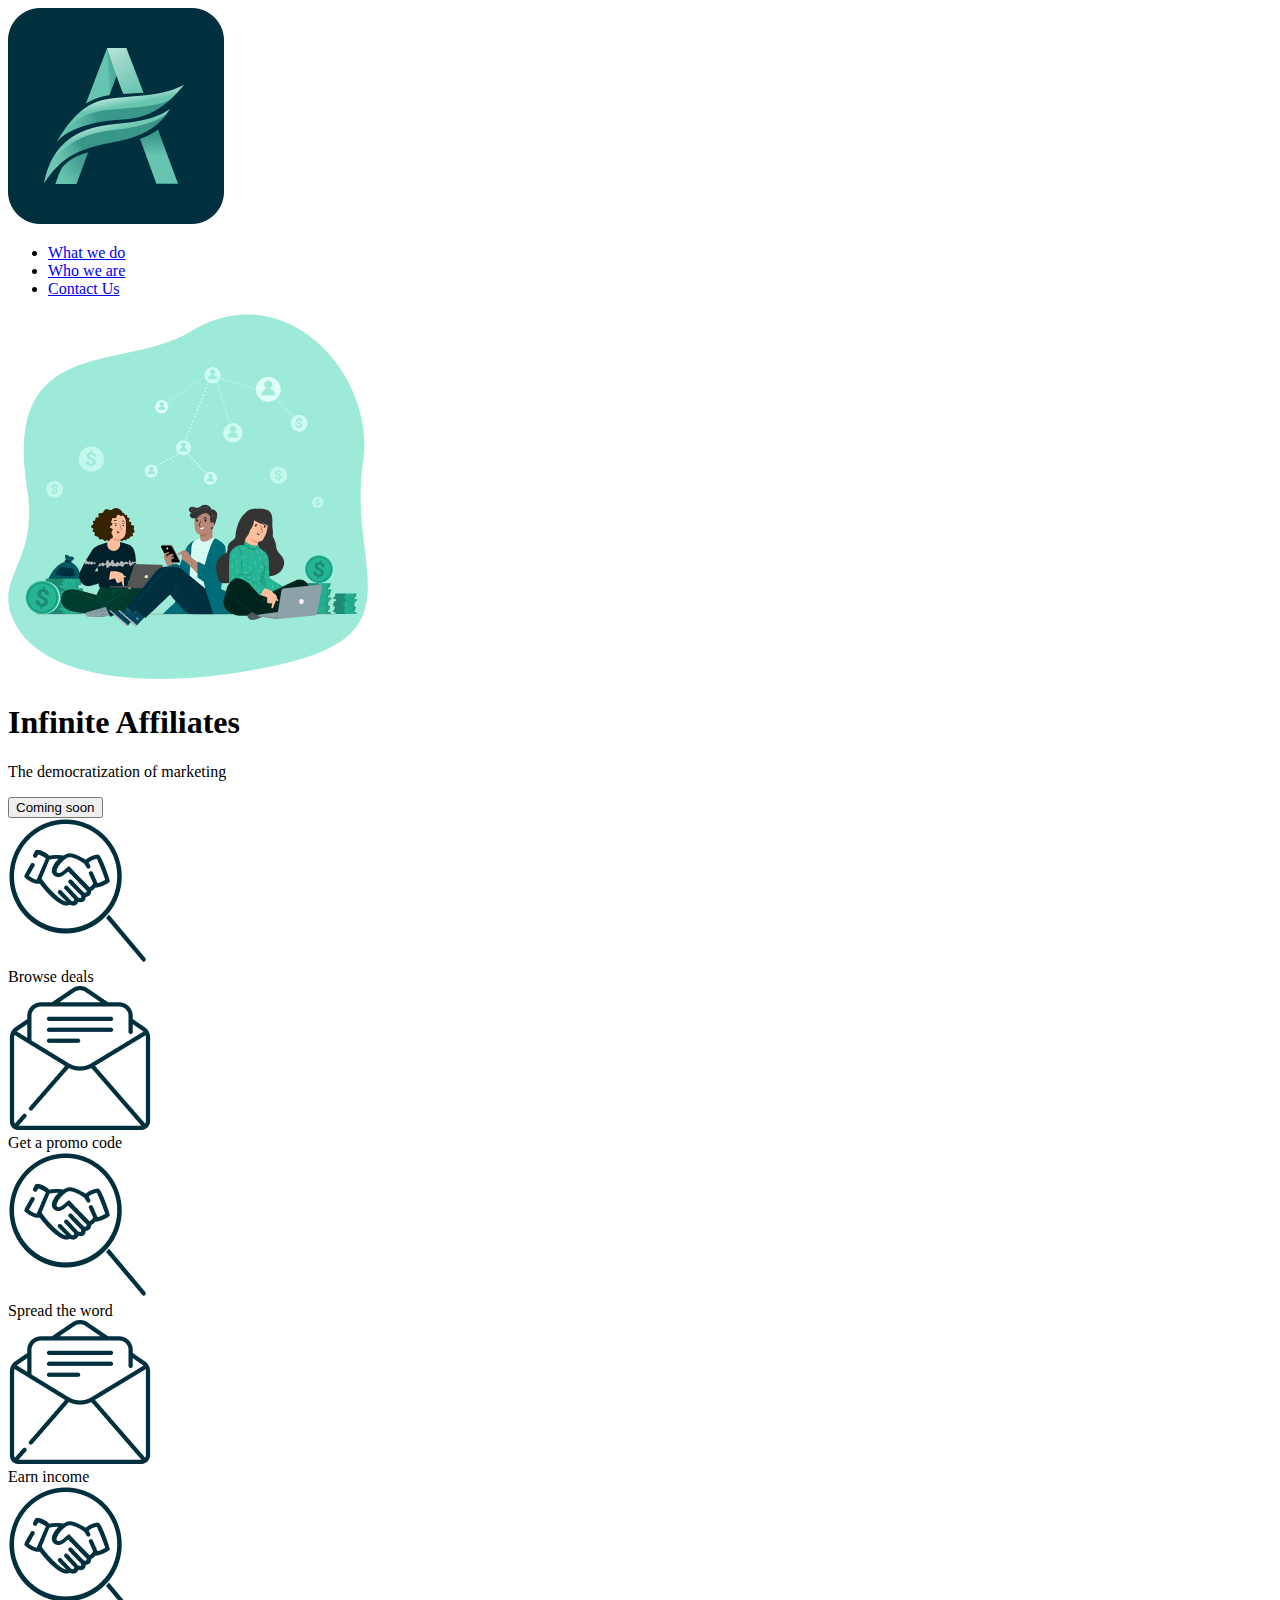
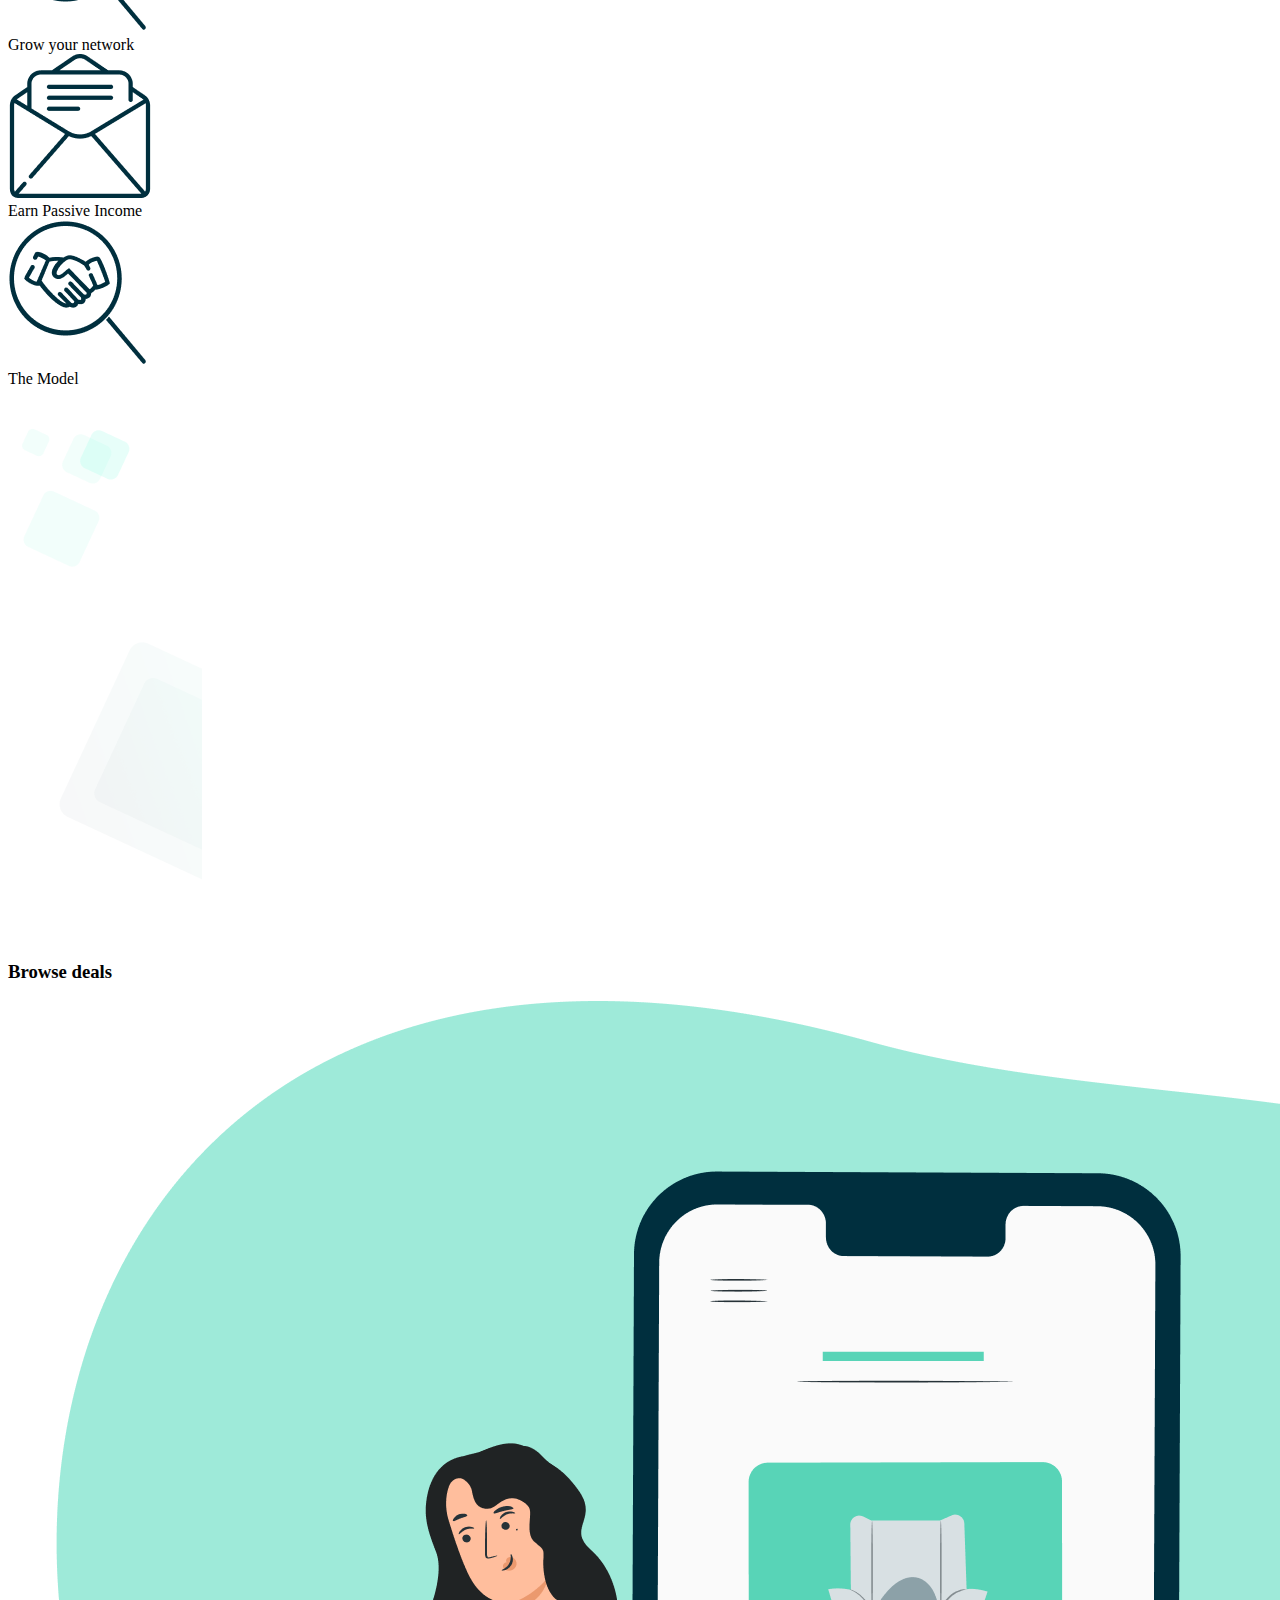
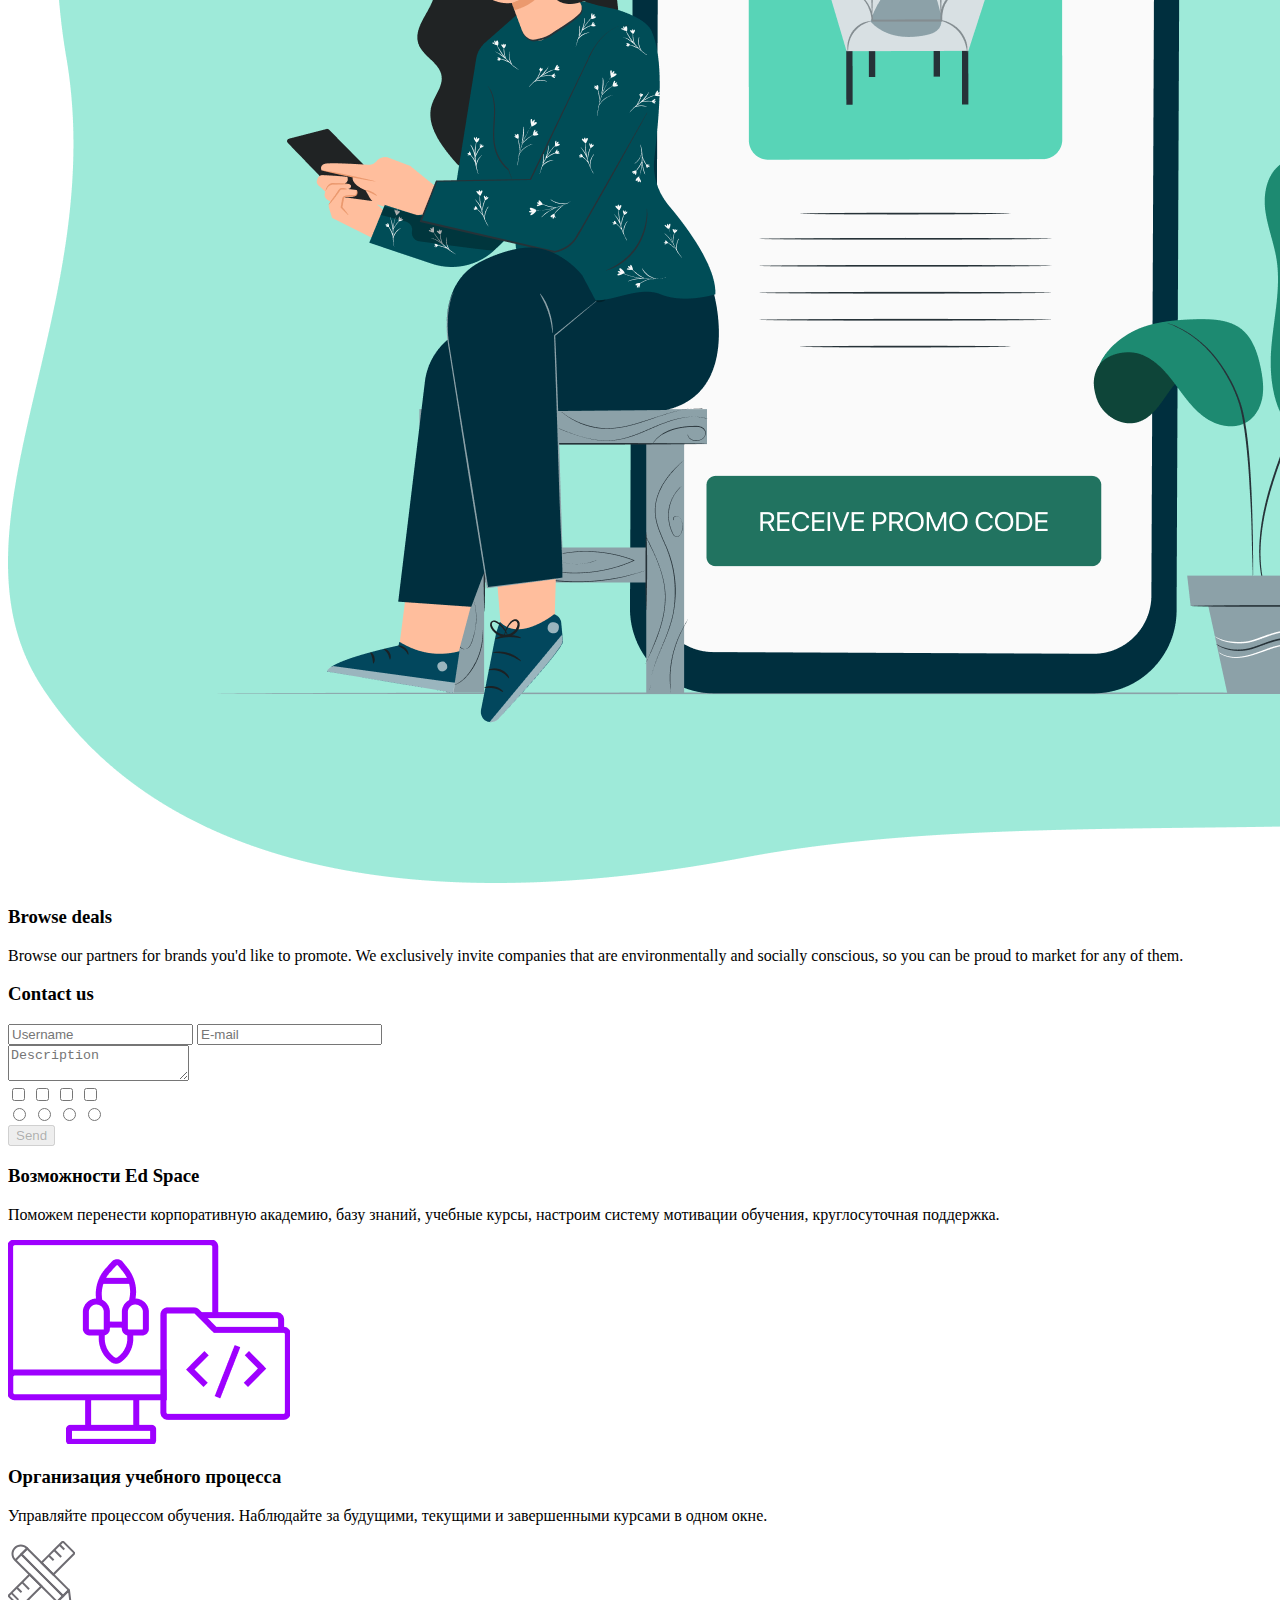
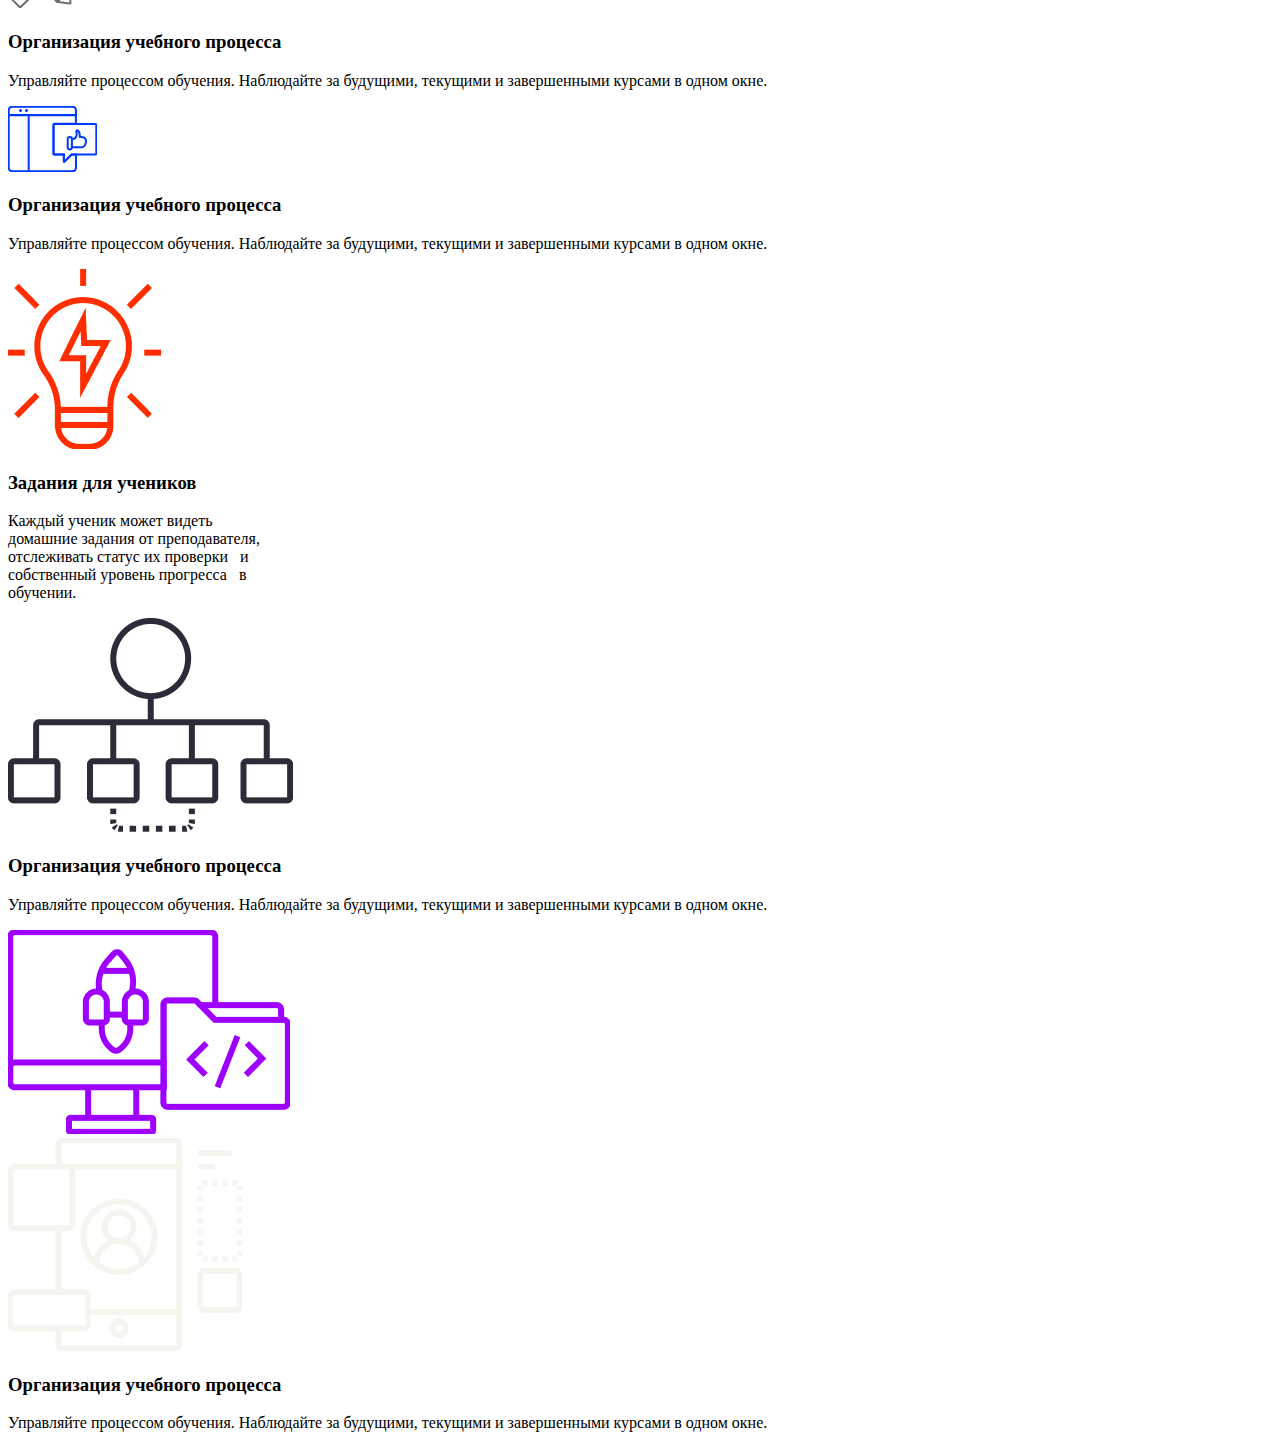
==== commit 4f8625bc: "add scss" ====
--- a/index.html
+++ b/index.html
@@ -4,10 +4,10 @@
     <meta charset="UTF-8">
     <meta name="viewport" content="width=device-width, initial-scale=1.0">
     <title>Test Landing</title>
-    <link rel="stylesheet" href="./css/fonts.css">
+    <link rel="stylesheet" href="scss/fonts.scss">
     <link href="https://fonts.googleapis.com/css2?family=Anton&family=Poppins:wght@300;500;600&display=swap"
           rel="stylesheet">
-    <link rel="stylesheet" href="./css/styles.css">
+    <link rel="stylesheet" href="scss/styles.css">
 </head>
 <body class="body">
 <header class="header">
@@ -28,11 +28,11 @@
                 </li>
             </ul>
         </nav>
-<!--        <div class="menu">-->
-<!--            <div class="bar"></div>-->
-<!--            <div class="bar"></div>-->
-<!--            <div class="bar"></div>-->
-<!--        </div>-->
+        <!--        <div class="menu">-->
+        <!--            <div class="bar"></div>-->
+        <!--            <div class="bar"></div>-->
+        <!--            <div class="bar"></div>-->
+        <!--        </div>-->
     </div>
 </header>
 
@@ -179,7 +179,7 @@
         <div class="possibilities__circle-first"></div>
         <div class="possibilities__circle"></div>
         <div class="possibilities__container">
-           <h3 class="possibilities__title">Возможности Ed Space</h3>
+            <h3 class="possibilities__title">Возможности Ed Space</h3>
             <p class="possibilities__description">Поможем перенести корпоративную академию, базу знаний,
                 учебные курсы, настроим систему мотивации обучения, круглосуточная поддержка.</p>
             <div class="possibilities__cards cards">
@@ -193,7 +193,43 @@
                 </div>
                 <div class="cards__elem">
                     <div class="cards__image-wrap">
-                        <img class="cards__image" src="./images/possibilities/Frame2.png" alt="card image">
+                        <svg width="67" height="67" viewBox="0 0 67 67" fill="none" xmlns="http://www.w3.org/2000/svg">
+                            <g clip-path="url(#clip0_79_4179)">
+                                <path d="M60.7835 49.3002L55.0333 55.0505L39.4057 39.4057L27.6116 27.6288L13.3137 13.3137L19.2021 7.42521L33.5173 21.7405L45.2941 33.5173L60.1446 48.3678C60.4184 48.6322 60.6358 48.9494 60.7835 49.3002V49.3002Z"
+                                      stroke="#6E6C72" stroke-width="2" stroke-miterlimit="10"/>
+                                <path d="M55.0333 55.0505L49.3003 60.8008C48.9528 60.647 48.6367 60.4304 48.3678 60.1619L33.5173 45.3113L6.92451 18.7359C6.14814 17.9626 5.5321 17.0435 5.11176 16.0315C4.69141 15.0196 4.47504 13.9346 4.47504 12.8388C4.47504 11.743 4.69141 10.658 5.11176 9.64603C5.5321 8.63407 6.14814 7.71509 6.92451 6.94179C7.69686 6.16756 8.6148 5.55381 9.62541 5.13594C10.636 4.71806 11.7193 4.50425 12.8129 4.50693C13.9065 4.50425 14.9898 4.71806 16.0004 5.13594C17.011 5.55381 17.929 6.16756 18.7013 6.94179L19.1848 7.42524L13.2964 13.3137L27.5944 27.6289L39.3884 39.4057L55.0333 55.0505Z"
+                                      stroke="#6E6C72" stroke-width="2" stroke-miterlimit="10"/>
+                                <path d="M62.5103 61.3534C62.5299 61.51 62.5135 61.669 62.4623 61.8183C62.4111 61.9676 62.3265 62.1033 62.2149 62.2149C62.1033 62.3265 61.9676 62.4112 61.8183 62.4624C61.669 62.5135 61.51 62.5299 61.3533 62.5103L50.2327 61.077C49.9086 61.0381 49.5933 60.9447 49.3002 60.8008L55.0332 55.0505L60.7835 49.3002C60.9328 49.5985 61.032 49.9195 61.077 50.25L62.5103 61.3534Z"
+                                      stroke="#6E6C72" stroke-width="2" stroke-miterlimit="10"/>
+                                <path d="M60.9389 49.1448L60.7835 49.3003" stroke="#6E6C72" stroke-width="2"
+                                      stroke-miterlimit="10"/>
+                                <path d="M49.3002 60.8008L49.1448 60.9389" stroke="#6E6C72" stroke-width="2"
+                                      stroke-miterlimit="10"/>
+                                <path d="M13.3136 13.3137L7.42523 19.2021" stroke="#6E6C72" stroke-width="2"
+                                      stroke-miterlimit="10"/>
+                                <path d="M33.5173 45.3113L12.9856 65.8257C12.7728 66.0325 12.4879 66.1482 12.1912 66.1482C11.8946 66.1482 11.6096 66.0325 11.3969 65.8257L1.20877 55.6377C1.10173 55.5331 1.01668 55.4081 0.958611 55.2703C0.90054 55.1324 0.870605 54.9843 0.870605 54.8347C0.870605 54.685 0.90054 54.5369 0.958611 54.3991C1.01668 54.2612 1.10173 54.1363 1.20877 54.0317L3.36727 51.8904L8.70309 46.5374L14.0562 41.1843L21.7232 33.5173L33.5173 45.3113Z"
+                                      stroke="#6E6C72" stroke-width="2" stroke-miterlimit="10"/>
+                                <path d="M65.8085 13.0029L45.2941 33.4827L33.5173 21.7059L40.8217 14.3843L46.1747 9.03123L54.0317 1.17419C54.1348 1.06766 54.2582 0.982995 54.3947 0.925138C54.5311 0.867282 54.6778 0.837449 54.8261 0.837449C54.9743 0.837449 55.121 0.867282 55.2574 0.925138C55.3939 0.982995 55.5173 1.06766 55.6204 1.17419L65.8085 11.3624C65.9209 11.4674 66.0106 11.5944 66.0718 11.7355C66.1331 11.8766 66.1647 12.0287 66.1647 12.1826C66.1647 12.3364 66.1331 12.4887 66.0718 12.6298C66.0106 12.7709 65.9209 12.8978 65.8085 13.0029Z"
+                                      stroke="#6E6C72" stroke-width="2" stroke-miterlimit="10"/>
+                                <path d="M51.5106 3.71263L56.3111 8.51314" stroke="#6E6C72" stroke-width="2"
+                                      stroke-miterlimit="10"/>
+                                <path d="M46.1575 9.06572L53.1683 16.0593" stroke="#6E6C72" stroke-width="2"
+                                      stroke-miterlimit="10"/>
+                                <path d="M40.8044 14.4188L45.6049 19.2193" stroke="#6E6C72" stroke-width="2"
+                                      stroke-miterlimit="10"/>
+                                <path d="M14.0562 41.167L21.067 48.1778" stroke="#6E6C72" stroke-width="2"
+                                      stroke-miterlimit="10"/>
+                                <path d="M8.70306 46.5201L13.5036 51.3206" stroke="#6E6C72" stroke-width="2"
+                                      stroke-miterlimit="10"/>
+                                <path d="M3.34998 51.8732L10.3608 58.884" stroke="#6E6C72" stroke-width="2"
+                                      stroke-miterlimit="10"/>
+                            </g>
+                            <defs>
+                                <clipPath id="clip0_79_4179">
+                                    <rect width="67" height="67" fill="white"/>
+                                </clipPath>
+                            </defs>
+                        </svg>
                     </div>
                     <h3 class="cards__title">Организация учебного процесса</h3>
                     <p class="cards__description">Управляйте процессом обучения.
@@ -201,7 +237,32 @@
                 </div>
                 <div class="cards__elem">
                     <div class="cards__image-wrap">
-                        <img class="cards__image" src="./images/possibilities/Frame3.png" alt="card image">
+                        <svg width="90" height="66" viewBox="0 0 90 66" fill="none" xmlns="http://www.w3.org/2000/svg">
+                            <g clip-path="url(#clip0_80_4194)">
+                                <path d="M45.4808 19.0621V47.4503C45.4789 47.6015 45.5072 47.7516 45.564 47.8918C45.6208 48.0321 45.7051 48.1597 45.8119 48.2673C45.9188 48.3749 46.0461 48.4603 46.1864 48.5186C46.3267 48.5769 46.4772 48.6069 46.6293 48.6069H55.8462V55.3855C55.846 55.4551 55.8666 55.5233 55.9054 55.5812C55.9443 55.6391 55.9995 55.6843 56.0642 55.711C56.1289 55.7376 56.2 55.7446 56.2687 55.731C56.3373 55.7173 56.4004 55.6838 56.4498 55.6345L63.5318 48.6069H67.9489V61.7835C67.9489 62.6921 67.5859 63.5635 66.9397 64.206C66.2936 64.8485 65.4173 65.2094 64.5036 65.2094H4.13727C3.22081 65.2056 2.34305 64.8418 1.69501 64.1974C1.04697 63.553 0.681167 62.6802 0.677292 61.7689V9.0626H67.89V17.847H46.5704C46.4182 17.8544 46.269 17.8919 46.1315 17.9573C45.994 18.0226 45.871 18.1145 45.7696 18.2276C45.6682 18.3407 45.5904 18.4727 45.5409 18.616C45.4913 18.7593 45.4709 18.9109 45.4808 19.0621V19.0621Z"
+                                      stroke="#0038FF" stroke-width="2" stroke-miterlimit="10"/>
+                                <path d="M67.9489 4.15789V9.13575H0.73616V4.15789C0.740054 3.24794 1.10632 2.37662 1.75478 1.73456C2.40324 1.09249 3.28112 0.732026 4.19623 0.732034H64.43C64.888 0.724276 65.3431 0.807028 65.7687 0.975538C66.1944 1.14405 66.5821 1.39494 66.9095 1.71365C67.2368 2.03235 67.4973 2.41248 67.6757 2.83207C67.8541 3.25166 67.947 3.70234 67.9489 4.15789V4.15789Z"
+                                      stroke="#0038FF" stroke-width="2" stroke-miterlimit="10"/>
+                                <path d="M20.7012 9.13576V65.268" stroke="#0038FF" stroke-width="2"
+                                      stroke-miterlimit="10"/>
+                                <path d="M6.5 6C7.32843 6 8 5.32843 8 4.5C8 3.67157 7.32843 3 6.5 3C5.67157 3 5 3.67157 5 4.5C5 5.32843 5.67157 6 6.5 6Z"/>
+                                <path d="M12.5 6C13.3284 6 14 5.32843 14 4.5C14 3.67157 13.3284 3 12.5 3C11.6716 3 11 3.67157 11 4.5C11 5.32843 11.6716 6 12.5 6Z"
+                                      fill="#0038FF"/>
+                                <path d="M18.5 6C19.3284 6 20 5.32843 20 4.5C20 3.67157 19.3284 3 18.5 3C17.6716 3 17 3.67157 17 4.5C17 5.32843 17.6716 6 18.5 6Z"
+                                      fill="#0038FF"/>
+                                <path d="M88.3115 19.0621V47.4503C88.3115 47.7571 88.1889 48.0512 87.9708 48.2681C87.7527 48.485 87.4568 48.6069 87.1483 48.6069H63.5907L56.5087 55.6345C56.4593 55.6838 56.3963 55.7173 56.3276 55.731C56.259 55.7446 56.1878 55.7376 56.1231 55.711C56.0584 55.6843 56.0031 55.6391 55.9643 55.5812C55.9255 55.5233 55.9049 55.4551 55.9051 55.3855V48.6069H46.6882C46.5361 48.6069 46.3856 48.5769 46.2453 48.5186C46.105 48.4603 45.9777 48.3749 45.8709 48.2673C45.764 48.1597 45.6797 48.0321 45.6229 47.8918C45.5661 47.7516 45.5378 47.6015 45.5398 47.4503V19.0621C45.5398 18.7592 45.6608 18.4688 45.8761 18.2546C46.0915 18.0405 46.3836 17.9202 46.6882 17.9202H87.2072C87.5041 17.9315 87.785 18.0568 87.9909 18.2697C88.1968 18.4827 88.3117 18.7667 88.3115 19.0621V19.0621Z"
+                                      stroke="#0038FF" stroke-width="2" stroke-miterlimit="10"/>
+                                <path d="M61.8092 30.9942H61.7945C60.6316 30.9942 59.689 31.9316 59.689 33.0878V41.3159C59.689 42.4721 60.6316 43.4095 61.7945 43.4095H61.8092C62.972 43.4095 63.9146 42.4721 63.9146 41.3159V33.0878C63.9146 31.9316 62.972 30.9942 61.8092 30.9942Z"
+                                      stroke="#0038FF" stroke-width="2" stroke-miterlimit="10"/>
+                                <path d="M63.9146 41.3013H73.264C74.1879 41.3039 75.0877 41.0085 75.8284 40.4594C76.5691 39.9103 77.1107 39.1372 77.3719 38.256L77.9019 36.4699C78.0922 35.8339 78.1306 35.1627 78.0139 34.5094C77.8971 33.8562 77.6286 33.239 77.2296 32.7072C76.8306 32.1754 76.3123 31.7437 75.7158 31.4463C75.1194 31.1489 74.4613 30.9941 73.7941 30.9943H71.9536C71.9272 30.9944 71.9011 30.989 71.8768 30.9786C71.8526 30.9681 71.8308 30.9527 71.8128 30.9334C71.7948 30.9142 71.7811 30.8915 71.7724 30.8667C71.7637 30.8419 71.7602 30.8155 71.7623 30.7893C71.7623 29.8377 71.9389 25.709 69.7157 24.4206C69.5602 24.3317 69.3818 24.2903 69.2028 24.3016C69.0238 24.3129 68.852 24.3764 68.7091 24.4842C68.5662 24.592 68.4583 24.7392 68.3991 24.9076C68.3398 25.0759 68.3317 25.258 68.3758 25.4309C68.9059 27.993 69.3329 33.1611 63.9588 33.1025"
+                                      stroke="#0038FF" stroke-width="2" stroke-miterlimit="10"/>
+                            </g>
+                            <defs>
+                                <clipPath id="clip0_80_4194">
+                                    <rect width="89.0476" height="66" fill="white"/>
+                                </clipPath>
+                            </defs>
+                        </svg>
                     </div>
                     <h3 class="cards__title">Организация учебного процесса</h3>
                     <p class="cards__description">Управляйте процессом обучения.
@@ -219,12 +280,21 @@
                         &nbsp;&nbsp;в&nbsp;&nbsp; обучении. </p>
                 </div>
                 <div class="cards__elem">
-                    <div class="cards__image-wrap">
-                        <img class="cards__image" src="./images/possibilities/Frame5.png" alt="card image">
-                    </div>
-                    <h3 class="cards__title">Организация учебного процесса</h3>
-                    <p class="cards__description">Управляйте процессом обучения.
-                        Наблюдайте за будущими, текущими и завершенными курсами в одном окне. </p>
+                    <div class="inner">
+                        <div class="front">
+                            <div class="cards__image-wrap">
+                                <img class="cards__image" src="./images/possibilities/Frame5.png" alt="card image">
+                            </div>
+                            <h3 class="cards__title">Организация учебного процесса</h3>
+                            <p class="cards__description">Управляйте процессом обучения.
+                                Наблюдайте за будущими, текущими и завершенными курсами в одном окне. </p>
+                        </div>
+                        <div class="back">
+                            <div class="cards__image-wrap">
+                                <img class="cards__image" src="./images/possibilities/Frame1.png" alt="card image">
+                            </div>
+                        </div>
+                    </div>
                 </div>
                 <div class="cards__elem">
                     <div class="cards__image-wrap">
